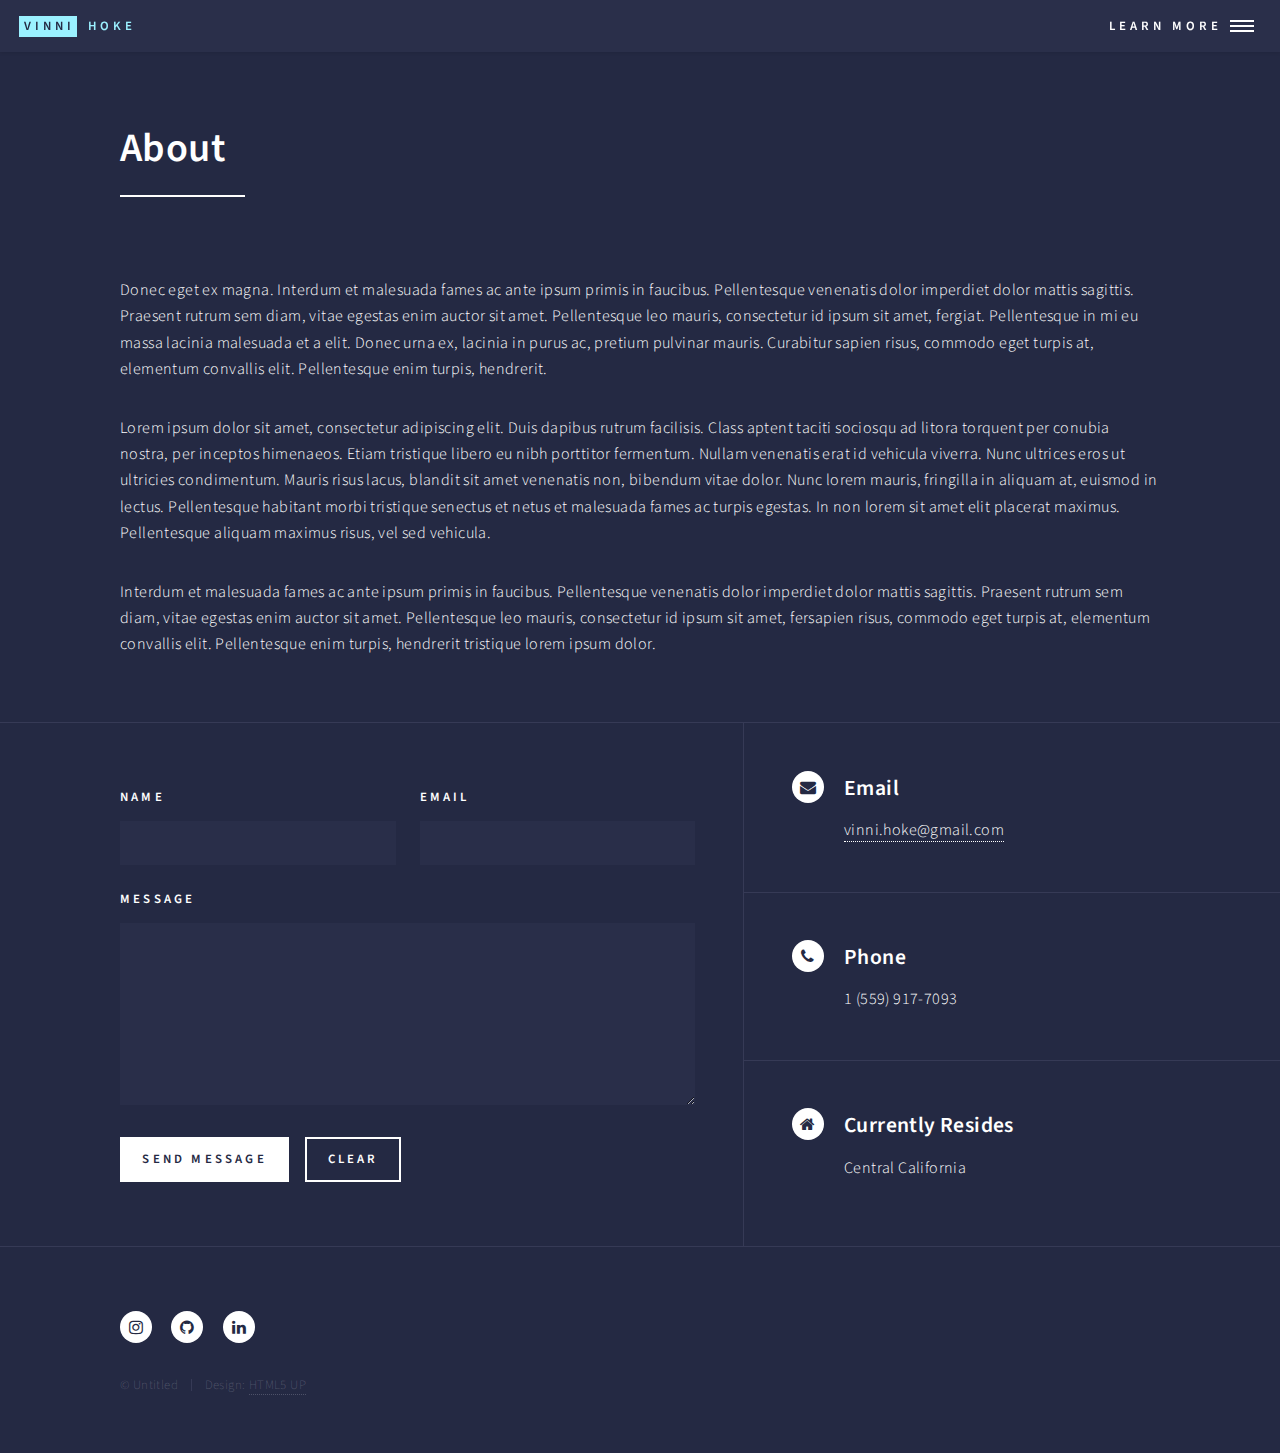
==== about.html @ 8e708719 "If applied, this commit will" ====
<!DOCTYPE HTML>
<!--
	Forty by HTML5 UP
	html5up.net | @ajlkn
	Free for personal and commercial use under the CCA 3.0 license (html5up.net/license)
-->
<html>
	<head>
		<title>Vinni Hoke — About</title>
		<meta charset="utf-8" />
		<meta name="viewport" content="width=device-width, initial-scale=1, user-scalable=no" />
		<link rel="stylesheet" href="assets/css/main.css" />
		<noscript><link rel="stylesheet" href="assets/css/noscript.css" /></noscript>
	</head>
	<body class="is-preload">

		<!-- Wrapper -->
			<div id="wrapper">

				<!-- Header -->
					<header id="header">
						<a href="index.html" class="logo"><strong>Vinni</strong> <span>Hoke</span></a>
						<nav>
							<a href="#menu">Learn More</a>
						</nav>
					</header>

				<!-- Menu -->
					<nav id="menu">
						<ul class="links">
							<li><a href="index.html">Home</a></li>
							<li><a href="about.html">About</a></li>
						</ul>
						<ul class="actions stacked">
							<li><a href="#" class="button primary fit">Get Started</a></li>
							<li><a href="#" class="button fit">Log In</a></li>
						</ul>
					</nav>

				<!-- Main -->
					<div id="main" class="alt">

						<!-- One -->
							<section id="one">
								<div class="inner">
									<header class="major">
										<h1>About</h1>
									</header>
									<span class="image main"><img src="images/dramatic-photo.png" alt="" /></span>
									<p>Donec eget ex magna. Interdum et malesuada fames ac ante ipsum primis in faucibus. Pellentesque venenatis dolor imperdiet dolor mattis sagittis. Praesent rutrum sem diam, vitae egestas enim auctor sit amet. Pellentesque leo mauris, consectetur id ipsum sit amet, fergiat. Pellentesque in mi eu massa lacinia malesuada et a elit. Donec urna ex, lacinia in purus ac, pretium pulvinar mauris. Curabitur sapien risus, commodo eget turpis at, elementum convallis elit. Pellentesque enim turpis, hendrerit.</p>
									<p>Lorem ipsum dolor sit amet, consectetur adipiscing elit. Duis dapibus rutrum facilisis. Class aptent taciti sociosqu ad litora torquent per conubia nostra, per inceptos himenaeos. Etiam tristique libero eu nibh porttitor fermentum. Nullam venenatis erat id vehicula viverra. Nunc ultrices eros ut ultricies condimentum. Mauris risus lacus, blandit sit amet venenatis non, bibendum vitae dolor. Nunc lorem mauris, fringilla in aliquam at, euismod in lectus. Pellentesque habitant morbi tristique senectus et netus et malesuada fames ac turpis egestas. In non lorem sit amet elit placerat maximus. Pellentesque aliquam maximus risus, vel sed vehicula.</p>
									<p>Interdum et malesuada fames ac ante ipsum primis in faucibus. Pellentesque venenatis dolor imperdiet dolor mattis sagittis. Praesent rutrum sem diam, vitae egestas enim auctor sit amet. Pellentesque leo mauris, consectetur id ipsum sit amet, fersapien risus, commodo eget turpis at, elementum convallis elit. Pellentesque enim turpis, hendrerit tristique lorem ipsum dolor.</p>
								</div>
							</section>

					</div>

				<!-- Contact -->
					<section id="contact">
						<div class="inner">
							<section>
								<form method="post" action="#">
									<div class="fields">
										<div class="field half">
											<label for="name">Name</label>
											<input type="text" name="name" id="name" />
										</div>
										<div class="field half">
											<label for="email">Email</label>
											<input type="text" name="email" id="email" />
										</div>
										<div class="field">
											<label for="message">Message</label>
											<textarea name="message" id="message" rows="6"></textarea>
										</div>
									</div>
									<ul class="actions">
										<li><input type="submit" value="Send Message" class="primary" /></li>
										<li><input type="reset" value="Clear" /></li>
									</ul>
								</form>
							</section>
							<section class="split">
								<section>
									<div class="contact-method">
										<span class="icon alt fa-envelope"></span>
										<h3>Email</h3>
										<a href="#">vinni.hoke@gmail.com</a>
									</div>
								</section>
								<section>
									<div class="contact-method">
										<span class="icon alt fa-phone"></span>
										<h3>Phone</h3>
										<span>1 (559) 917-7093</span>
									</div>
								</section>
								<section>
									<div class="contact-method">
										<span class="icon alt fa-home"></span>
										<h3>Currently Resides</h3>
										<span>Central California</span>
									</div>
								</section>
							</section>
						</div>
					</section>

				<!-- Footer -->
					<footer id="footer">
						<div class="inner">
							<ul class="icons">
								<li><a href="https://www.instagram.com/vinnihoke/" class="icon alt fa-instagram"><span
											class="label">Instagram</span></a></li>
								<li><a href="https://github.com/vinnihoke" class="icon alt fa-github"><span class="label">GitHub</span></a></li>
								<li><a href="https://bit.ly/2JGP8pr" class="icon alt fa-linkedin"><span class="label">LinkedIn</span></a></li>
							</ul>
							<ul class="copyright">
								<li>&copy; Untitled</li><li>Design: <a href="https://html5up.net">HTML5 UP</a></li>
							</ul>
						</div>
					</footer>

			</div>

		<!-- Scripts -->
			<script src="assets/js/jquery.min.js"></script>
			<script src="assets/js/jquery.scrolly.min.js"></script>
			<script src="assets/js/jquery.scrollex.min.js"></script>
			<script src="assets/js/browser.min.js"></script>
			<script src="assets/js/breakpoints.min.js"></script>
			<script src="assets/js/util.js"></script>
			<script src="assets/js/main.js"></script>

	</body>
</html>
---- assets/css/main.css ----
@import url(font-awesome.min.css);
@import url("https://fonts.googleapis.com/css?family=Source+Sans+Pro:300,300italic,600,600italic");

/*
	Forty by HTML5 UP
	html5up.net | @ajlkn
	Free for personal and commercial use under the CCA 3.0 license (html5up.net/license)
*/

html, body, div, span, applet, object,
iframe, h1, h2, h3, h4, h5, h6, p, blockquote,
pre, a, abbr, acronym, address, big, cite,
code, del, dfn, em, img, ins, kbd, q, s, samp,
small, strike, strong, sub, sup, tt, var, b,
u, i, center, dl, dt, dd, ol, ul, li, fieldset,
form, label, legend, table, caption, tbody,
tfoot, thead, tr, th, td, article, aside,
canvas, details, embed, figure, figcaption,
footer, header, hgroup, menu, nav, output, ruby,
section, summary, time, mark, audio, video {
	margin: 0;
	padding: 0;
	border: 0;
	font-size: 100%;
	font: inherit;
	vertical-align: baseline;}

article, aside, details, figcaption, figure,
footer, header, hgroup, menu, nav, section {
	display: block;}

body {
	line-height: 1;
}

ol, ul {
	list-style: none;
}

blockquote, q {
	quotes: none;
}

	blockquote:before, blockquote:after, q:before, q:after {
		content: '';
		content: none;
	}

table {
	border-collapse: collapse;
	border-spacing: 0;
}

body {
	-webkit-text-size-adjust: none;
}

mark {
	background-color: transparent;
	color: inherit;
}

input::-moz-focus-inner {
	border: 0;
	padding: 0;
}

input, select, textarea {
	-moz-appearance: none;
	-webkit-appearance: none;
	-ms-appearance: none;
	appearance: none;
}

/* Basic */

	@-ms-viewport {
		width: device-width;
	}

	body {
		-ms-overflow-style: scrollbar;
	}

	@media screen and (max-width: 480px) {

		html, body {
			min-width: 320px;
		}

	}

	html {
		box-sizing: border-box;
	}

	*, *:before, *:after {
		box-sizing: inherit;
	}

	body {
		background: #242943;
	}

		body.is-preload *, body.is-preload *:before, body.is-preload *:after {
			-moz-animation: none !important;
			-webkit-animation: none !important;
			-ms-animation: none !important;
			animation: none !important;
			-moz-transition: none !important;
			-webkit-transition: none !important;
			-ms-transition: none !important;
			transition: none !important;
		}

/* Type */

	body, input, select, textarea {
		color: #ffffff;
		font-family: "Source Sans Pro", Helvetica, sans-serif;
		font-size: 17pt;
		font-weight: 300;
		letter-spacing: 0.025em;
		line-height: 1.65;
	}

		@media screen and (max-width: 1680px) {

			body, input, select, textarea {
				font-size: 14pt;
			}

		}

		@media screen and (max-width: 1280px) {

			body, input, select, textarea {
				font-size: 12pt;
			}

		}

		@media screen and (max-width: 360px) {

			body, input, select, textarea {
				font-size: 11pt;
			}

		}

	a {
		-moz-transition: color 0.2s ease-in-out, border-bottom-color 0.2s ease-in-out;
		-webkit-transition: color 0.2s ease-in-out, border-bottom-color 0.2s ease-in-out;
		-ms-transition: color 0.2s ease-in-out, border-bottom-color 0.2s ease-in-out;
		transition: color 0.2s ease-in-out, border-bottom-color 0.2s ease-in-out;
		border-bottom: dotted 1px;
		color: inherit;
		text-decoration: none;
	}

		a:hover {
			border-bottom-color: transparent;
			color: #9bf1ff !important;
		}

		a:active {
			color: #53e3fb !important;
		}

	strong, b {
		color: #ffffff;
		font-weight: 600;
	}

	em, i {
		font-style: italic;
	}

	p {
		margin: 0 0 2em 0;
	}

	h1, h2, h3, h4, h5, h6 {
		color: #ffffff;
		font-weight: 600;
		line-height: 1.65;
		margin: 0 0 1em 0;
	}

		h1 a, h2 a, h3 a, h4 a, h5 a, h6 a {
			color: inherit;
			border-bottom: 0;
		}

	h1 {
		font-size: 2.5em;
	}

	h2 {
		font-size: 1.75em;
	}

	h3 {
		font-size: 1.35em;
	}

	h4 {
		font-size: 1.1em;
	}

	h5 {
		font-size: 0.9em;
	}

	h6 {
		font-size: 0.7em;
	}

	@media screen and (max-width: 736px) {

		h1 {
			font-size: 2em;
		}

		h2 {
			font-size: 1.5em;
		}

		h3 {
			font-size: 1.25em;
		}

	}

	sub {
		font-size: 0.8em;
		position: relative;
		top: 0.5em;
	}

	sup {
		font-size: 0.8em;
		position: relative;
		top: -0.5em;
	}

	blockquote {
		border-left: solid 4px rgba(212, 212, 255, 0.1);
		font-style: italic;
		margin: 0 0 2em 0;
		padding: 0.5em 0 0.5em 2em;
	}

	code {
		background: rgba(212, 212, 255, 0.035);
		font-family: "Courier New", monospace;
		font-size: 0.9em;
		margin: 0 0.25em;
		padding: 0.25em 0.65em;
	}

	pre {
		-webkit-overflow-scrolling: touch;
		font-family: "Courier New", monospace;
		font-size: 0.9em;
		margin: 0 0 2em 0;
	}

		pre code {
			display: block;
			line-height: 1.75;
			padding: 1em 1.5em;
			overflow-x: auto;
		}

	hr {
		border: 0;
		border-bottom: solid 1px rgba(212, 212, 255, 0.1);
		margin: 2em 0;
	}

		hr.major {
			margin: 3em 0;
		}

	.align-left {
		text-align: left;
	}

	.align-center {
		text-align: center;
	}

	.align-right {
		text-align: right;
	}

/* Row */

	.row {
		display: flex;
		flex-wrap: wrap;
		box-sizing: border-box;
		align-items: stretch;
	}

		.row > * {
			box-sizing: border-box;
		}

		.row.gtr-uniform > * > :last-child {
			margin-bottom: 0;
		}

		.row.aln-left {
			justify-content: flex-start;
		}

		.row.aln-center {
			justify-content: center;
		}

		.row.aln-right {
			justify-content: flex-end;
		}

		.row.aln-top {
			align-items: flex-start;
		}

		.row.aln-middle {
			align-items: center;
		}

		.row.aln-bottom {
			align-items: flex-end;
		}

		.row > .imp {
			order: -1;
		}

		.row > .col-1 {
			width: 8.3333333333%;
		}

		.row > .off-1 {
			margin-left: 8.3333333333%;
		}

		.row > .col-2 {
			width: 16.6666666667%;
		}

		.row > .off-2 {
			margin-left: 16.6666666667%;
		}

		.row > .col-3 {
			width: 25%;
		}

		.row > .off-3 {
			margin-left: 25%;
		}

		.row > .col-4 {
			width: 33.3333333333%;
		}

		.row > .off-4 {
			margin-left: 33.3333333333%;
		}

		.row > .col-5 {
			width: 41.6666666667%;
		}

		.row > .off-5 {
			margin-left: 41.6666666667%;
		}

		.row > .col-6 {
			width: 50%;
		}

		.row > .off-6 {
			margin-left: 50%;
		}

		.row > .col-7 {
			width: 58.3333333333%;
		}

		.row > .off-7 {
			margin-left: 58.3333333333%;
		}

		.row > .col-8 {
			width: 66.6666666667%;
		}

		.row > .off-8 {
			margin-left: 66.6666666667%;
		}

		.row > .col-9 {
			width: 75%;
		}

		.row > .off-9 {
			margin-left: 75%;
		}

		.row > .col-10 {
			width: 83.3333333333%;
		}

		.row > .off-10 {
			margin-left: 83.3333333333%;
		}

		.row > .col-11 {
			width: 91.6666666667%;
		}

		.row > .off-11 {
			margin-left: 91.6666666667%;
		}

		.row > .col-12 {
			width: 100%;
		}

		.row > .off-12 {
			margin-left: 100%;
		}

		.row.gtr-0 {
			margin-top: 0;
			margin-left: 0em;
		}

			.row.gtr-0 > * {
				padding: 0 0 0 0em;
			}

			.row.gtr-0.gtr-uniform {
				margin-top: 0em;
			}

				.row.gtr-0.gtr-uniform > * {
					padding-top: 0em;
				}

		.row.gtr-25 {
			margin-top: 0;
			margin-left: -0.5em;
		}

			.row.gtr-25 > * {
				padding: 0 0 0 0.5em;
			}

			.row.gtr-25.gtr-uniform {
				margin-top: -0.5em;
			}

				.row.gtr-25.gtr-uniform > * {
					padding-top: 0.5em;
				}

		.row.gtr-50 {
			margin-top: 0;
			margin-left: -1em;
		}

			.row.gtr-50 > * {
				padding: 0 0 0 1em;
			}

			.row.gtr-50.gtr-uniform {
				margin-top: -1em;
			}

				.row.gtr-50.gtr-uniform > * {
					padding-top: 1em;
				}

		.row {
			margin-top: 0;
			margin-left: -2em;
		}

			.row > * {
				padding: 0 0 0 2em;
			}

			.row.gtr-uniform {
				margin-top: -2em;
			}

				.row.gtr-uniform > * {
					padding-top: 2em;
				}

		.row.gtr-150 {
			margin-top: 0;
			margin-left: -3em;
		}

			.row.gtr-150 > * {
				padding: 0 0 0 3em;
			}

			.row.gtr-150.gtr-uniform {
				margin-top: -3em;
			}

				.row.gtr-150.gtr-uniform > * {
					padding-top: 3em;
				}

		.row.gtr-200 {
			margin-top: 0;
			margin-left: -4em;
		}

			.row.gtr-200 > * {
				padding: 0 0 0 4em;
			}

			.row.gtr-200.gtr-uniform {
				margin-top: -4em;
			}

				.row.gtr-200.gtr-uniform > * {
					padding-top: 4em;
				}

		@media screen and (max-width: 1680px) {

			.row {
				display: flex;
				flex-wrap: wrap;
				box-sizing: border-box;
				align-items: stretch;
			}

				.row > * {
					box-sizing: border-box;
				}

				.row.gtr-uniform > * > :last-child {
					margin-bottom: 0;
				}

				.row.aln-left {
					justify-content: flex-start;
				}

				.row.aln-center {
					justify-content: center;
				}

				.row.aln-right {
					justify-content: flex-end;
				}

				.row.aln-top {
					align-items: flex-start;
				}

				.row.aln-middle {
					align-items: center;
				}

				.row.aln-bottom {
					align-items: flex-end;
				}

				.row > .imp-xlarge {
					order: -1;
				}

				.row > .col-1-xlarge {
					width: 8.3333333333%;
				}

				.row > .off-1-xlarge {
					margin-left: 8.3333333333%;
				}

				.row > .col-2-xlarge {
					width: 16.6666666667%;
				}

				.row > .off-2-xlarge {
					margin-left: 16.6666666667%;
				}

				.row > .col-3-xlarge {
					width: 25%;
				}

				.row > .off-3-xlarge {
					margin-left: 25%;
				}

				.row > .col-4-xlarge {
					width: 33.3333333333%;
				}

				.row > .off-4-xlarge {
					margin-left: 33.3333333333%;
				}

				.row > .col-5-xlarge {
					width: 41.6666666667%;
				}

				.row > .off-5-xlarge {
					margin-left: 41.6666666667%;
				}

				.row > .col-6-xlarge {
					width: 50%;
				}

				.row > .off-6-xlarge {
					margin-left: 50%;
				}

				.row > .col-7-xlarge {
					width: 58.3333333333%;
				}

				.row > .off-7-xlarge {
					margin-left: 58.3333333333%;
				}

				.row > .col-8-xlarge {
					width: 66.6666666667%;
				}

				.row > .off-8-xlarge {
					margin-left: 66.6666666667%;
				}

				.row > .col-9-xlarge {
					width: 75%;
				}

				.row > .off-9-xlarge {
					margin-left: 75%;
				}

				.row > .col-10-xlarge {
					width: 83.3333333333%;
				}

				.row > .off-10-xlarge {
					margin-left: 83.3333333333%;
				}

				.row > .col-11-xlarge {
					width: 91.6666666667%;
				}

				.row > .off-11-xlarge {
					margin-left: 91.6666666667%;
				}

				.row > .col-12-xlarge {
					width: 100%;
				}

				.row > .off-12-xlarge {
					margin-left: 100%;
				}

				.row.gtr-0 {
					margin-top: 0;
					margin-left: 0em;
				}

					.row.gtr-0 > * {
						padding: 0 0 0 0em;
					}

					.row.gtr-0.gtr-uniform {
						margin-top: 0em;
					}

						.row.gtr-0.gtr-uniform > * {
							padding-top: 0em;
						}

				.row.gtr-25 {
					margin-top: 0;
					margin-left: -0.5em;
				}

					.row.gtr-25 > * {
						padding: 0 0 0 0.5em;
					}

					.row.gtr-25.gtr-uniform {
						margin-top: -0.5em;
					}

						.row.gtr-25.gtr-uniform > * {
							padding-top: 0.5em;
						}

				.row.gtr-50 {
					margin-top: 0;
					margin-left: -1em;
				}

					.row.gtr-50 > * {
						padding: 0 0 0 1em;
					}

					.row.gtr-50.gtr-uniform {
						margin-top: -1em;
					}

						.row.gtr-50.gtr-uniform > * {
							padding-top: 1em;
						}

				.row {
					margin-top: 0;
					margin-left: -2em;
				}

					.row > * {
						padding: 0 0 0 2em;
					}

					.row.gtr-uniform {
						margin-top: -2em;
					}

						.row.gtr-uniform > * {
							padding-top: 2em;
						}

				.row.gtr-150 {
					margin-top: 0;
					margin-left: -3em;
				}

					.row.gtr-150 > * {
						padding: 0 0 0 3em;
					}

					.row.gtr-150.gtr-uniform {
						margin-top: -3em;
					}

						.row.gtr-150.gtr-uniform > * {
							padding-top: 3em;
						}

				.row.gtr-200 {
					margin-top: 0;
					margin-left: -4em;
				}

					.row.gtr-200 > * {
						padding: 0 0 0 4em;
					}

					.row.gtr-200.gtr-uniform {
						margin-top: -4em;
					}

						.row.gtr-200.gtr-uniform > * {
							padding-top: 4em;
						}

		}

		@media screen and (max-width: 1280px) {

			.row {
				display: flex;
				flex-wrap: wrap;
				box-sizing: border-box;
				align-items: stretch;
			}

				.row > * {
					box-sizing: border-box;
				}

				.row.gtr-uniform > * > :last-child {
					margin-bottom: 0;
				}

				.row.aln-left {
					justify-content: flex-start;
				}

				.row.aln-center {
					justify-content: center;
				}

				.row.aln-right {
					justify-content: flex-end;
				}

				.row.aln-top {
					align-items: flex-start;
				}

				.row.aln-middle {
					align-items: center;
				}

				.row.aln-bottom {
					align-items: flex-end;
				}

				.row > .imp-large {
					order: -1;
				}

				.row > .col-1-large {
					width: 8.3333333333%;
				}

				.row > .off-1-large {
					margin-left: 8.3333333333%;
				}

				.row > .col-2-large {
					width: 16.6666666667%;
				}

				.row > .off-2-large {
					margin-left: 16.6666666667%;
				}

				.row > .col-3-large {
					width: 25%;
				}

				.row > .off-3-large {
					margin-left: 25%;
				}

				.row > .col-4-large {
					width: 33.3333333333%;
				}

				.row > .off-4-large {
					margin-left: 33.3333333333%;
				}

				.row > .col-5-large {
					width: 41.6666666667%;
				}

				.row > .off-5-large {
					margin-left: 41.6666666667%;
				}

				.row > .col-6-large {
					width: 50%;
				}

				.row > .off-6-large {
					margin-left: 50%;
				}

				.row > .col-7-large {
					width: 58.3333333333%;
				}

				.row > .off-7-large {
					margin-left: 58.3333333333%;
				}

				.row > .col-8-large {
					width: 66.6666666667%;
				}

				.row > .off-8-large {
					margin-left: 66.6666666667%;
				}

				.row > .col-9-large {
					width: 75%;
				}

				.row > .off-9-large {
					margin-left: 75%;
				}

				.row > .col-10-large {
					width: 83.3333333333%;
				}

				.row > .off-10-large {
					margin-left: 83.3333333333%;
				}

				.row > .col-11-large {
					width: 91.6666666667%;
				}

				.row > .off-11-large {
					margin-left: 91.6666666667%;
				}

				.row > .col-12-large {
					width: 100%;
				}

				.row > .off-12-large {
					margin-left: 100%;
				}

				.row.gtr-0 {
					margin-top: 0;
					margin-left: 0em;
				}

					.row.gtr-0 > * {
						padding: 0 0 0 0em;
					}

					.row.gtr-0.gtr-uniform {
						margin-top: 0em;
					}

						.row.gtr-0.gtr-uniform > * {
							padding-top: 0em;
						}

				.row.gtr-25 {
					margin-top: 0;
					margin-left: -0.375em;
				}

					.row.gtr-25 > * {
						padding: 0 0 0 0.375em;
					}

					.row.gtr-25.gtr-uniform {
						margin-top: -0.375em;
					}

						.row.gtr-25.gtr-uniform > * {
							padding-top: 0.375em;
						}

				.row.gtr-50 {
					margin-top: 0;
					margin-left: -0.75em;
				}

					.row.gtr-50 > * {
						padding: 0 0 0 0.75em;
					}

					.row.gtr-50.gtr-uniform {
						margin-top: -0.75em;
					}

						.row.gtr-50.gtr-uniform > * {
							padding-top: 0.75em;
						}

				.row {
					margin-top: 0;
					margin-left: -1.5em;
				}

					.row > * {
						padding: 0 0 0 1.5em;
					}

					.row.gtr-uniform {
						margin-top: -1.5em;
					}

						.row.gtr-uniform > * {
							padding-top: 1.5em;
						}

				.row.gtr-150 {
					margin-top: 0;
					margin-left: -2.25em;
				}

					.row.gtr-150 > * {
						padding: 0 0 0 2.25em;
					}

					.row.gtr-150.gtr-uniform {
						margin-top: -2.25em;
					}

						.row.gtr-150.gtr-uniform > * {
							padding-top: 2.25em;
						}

				.row.gtr-200 {
					margin-top: 0;
					margin-left: -3em;
				}

					.row.gtr-200 > * {
						padding: 0 0 0 3em;
					}

					.row.gtr-200.gtr-uniform {
						margin-top: -3em;
					}

						.row.gtr-200.gtr-uniform > * {
							padding-top: 3em;
						}

		}

		@media screen and (max-width: 980px) {

			.row {
				display: flex;
				flex-wrap: wrap;
				box-sizing: border-box;
				align-items: stretch;
			}

				.row > * {
					box-sizing: border-box;
				}

				.row.gtr-uniform > * > :last-child {
					margin-bottom: 0;
				}

				.row.aln-left {
					justify-content: flex-start;
				}

				.row.aln-center {
					justify-content: center;
				}

				.row.aln-right {
					justify-content: flex-end;
				}

				.row.aln-top {
					align-items: flex-start;
				}

				.row.aln-middle {
					align-items: center;
				}

				.row.aln-bottom {
					align-items: flex-end;
				}

				.row > .imp-medium {
					order: -1;
				}

				.row > .col-1-medium {
					width: 8.3333333333%;
				}

				.row > .off-1-medium {
					margin-left: 8.3333333333%;
				}

				.row > .col-2-medium {
					width: 16.6666666667%;
				}

				.row > .off-2-medium {
					margin-left: 16.6666666667%;
				}

				.row > .col-3-medium {
					width: 25%;
				}

				.row > .off-3-medium {
					margin-left: 25%;
				}

				.row > .col-4-medium {
					width: 33.3333333333%;
				}

				.row > .off-4-medium {
					margin-left: 33.3333333333%;
				}

				.row > .col-5-medium {
					width: 41.6666666667%;
				}

				.row > .off-5-medium {
					margin-left: 41.6666666667%;
				}

				.row > .col-6-medium {
					width: 50%;
				}

				.row > .off-6-medium {
					margin-left: 50%;
				}

				.row > .col-7-medium {
					width: 58.3333333333%;
				}

				.row > .off-7-medium {
					margin-left: 58.3333333333%;
				}

				.row > .col-8-medium {
					width: 66.6666666667%;
				}

				.row > .off-8-medium {
					margin-left: 66.6666666667%;
				}

				.row > .col-9-medium {
					width: 75%;
				}

				.row > .off-9-medium {
					margin-left: 75%;
				}

				.row > .col-10-medium {
					width: 83.3333333333%;
				}

				.row > .off-10-medium {
					margin-left: 83.3333333333%;
				}

				.row > .col-11-medium {
					width: 91.6666666667%;
				}

				.row > .off-11-medium {
					margin-left: 91.6666666667%;
				}

				.row > .col-12-medium {
					width: 100%;
				}

				.row > .off-12-medium {
					margin-left: 100%;
				}

				.row.gtr-0 {
					margin-top: 0;
					margin-left: 0em;
				}

					.row.gtr-0 > * {
						padding: 0 0 0 0em;
					}

					.row.gtr-0.gtr-uniform {
						margin-top: 0em;
					}

						.row.gtr-0.gtr-uniform > * {
							padding-top: 0em;
						}

				.row.gtr-25 {
					margin-top: 0;
					margin-left: -0.375em;
				}

					.row.gtr-25 > * {
						padding: 0 0 0 0.375em;
					}

					.row.gtr-25.gtr-uniform {
						margin-top: -0.375em;
					}

						.row.gtr-25.gtr-uniform > * {
							padding-top: 0.375em;
						}

				.row.gtr-50 {
					margin-top: 0;
					margin-left: -0.75em;
				}

					.row.gtr-50 > * {
						padding: 0 0 0 0.75em;
					}

					.row.gtr-50.gtr-uniform {
						margin-top: -0.75em;
					}

						.row.gtr-50.gtr-uniform > * {
							padding-top: 0.75em;
						}

				.row {
					margin-top: 0;
					margin-left: -1.5em;
				}

					.row > * {
						padding: 0 0 0 1.5em;
					}

					.row.gtr-uniform {
						margin-top: -1.5em;
					}

						.row.gtr-uniform > * {
							padding-top: 1.5em;
						}

				.row.gtr-150 {
					margin-top: 0;
					margin-left: -2.25em;
				}

					.row.gtr-150 > * {
						padding: 0 0 0 2.25em;
					}

					.row.gtr-150.gtr-uniform {
						margin-top: -2.25em;
					}

						.row.gtr-150.gtr-uniform > * {
							padding-top: 2.25em;
						}

				.row.gtr-200 {
					margin-top: 0;
					margin-left: -3em;
				}

					.row.gtr-200 > * {
						padding: 0 0 0 3em;
					}

					.row.gtr-200.gtr-uniform {
						margin-top: -3em;
					}

						.row.gtr-200.gtr-uniform > * {
							padding-top: 3em;
						}

		}

		@media screen and (max-width: 736px) {

			.row {
				display: flex;
				flex-wrap: wrap;
				box-sizing: border-box;
				align-items: stretch;
			}

				.row > * {
					box-sizing: border-box;
				}

				.row.gtr-uniform > * > :last-child {
					margin-bottom: 0;
				}

				.row.aln-left {
					justify-content: flex-start;
				}

				.row.aln-center {
					justify-content: center;
				}

				.row.aln-right {
					justify-content: flex-end;
				}

				.row.aln-top {
					align-items: flex-start;
				}

				.row.aln-middle {
					align-items: center;
				}

				.row.aln-bottom {
					align-items: flex-end;
				}

				.row > .imp-small {
					order: -1;
				}

				.row > .col-1-small {
					width: 8.3333333333%;
				}

				.row > .off-1-small {
					margin-left: 8.3333333333%;
				}

				.row > .col-2-small {
					width: 16.6666666667%;
				}

				.row > .off-2-small {
					margin-left: 16.6666666667%;
				}

				.row > .col-3-small {
					width: 25%;
				}

				.row > .off-3-small {
					margin-left: 25%;
				}

				.row > .col-4-small {
					width: 33.3333333333%;
				}

				.row > .off-4-small {
					margin-left: 33.3333333333%;
				}

				.row > .col-5-small {
					width: 41.6666666667%;
				}

				.row > .off-5-small {
					margin-left: 41.6666666667%;
				}

				.row > .col-6-small {
					width: 50%;
				}

				.row > .off-6-small {
					margin-left: 50%;
				}

				.row > .col-7-small {
					width: 58.3333333333%;
				}

				.row > .off-7-small {
					margin-left: 58.3333333333%;
				}

				.row > .col-8-small {
					width: 66.6666666667%;
				}

				.row > .off-8-small {
					margin-left: 66.6666666667%;
				}

				.row > .col-9-small {
					width: 75%;
				}

				.row > .off-9-small {
					margin-left: 75%;
				}

				.row > .col-10-small {
					width: 83.3333333333%;
				}

				.row > .off-10-small {
					margin-left: 83.3333333333%;
				}

				.row > .col-11-small {
					width: 91.6666666667%;
				}

				.row > .off-11-small {
					margin-left: 91.6666666667%;
				}

				.row > .col-12-small {
					width: 100%;
				}

				.row > .off-12-small {
					margin-left: 100%;
				}

				.row.gtr-0 {
					margin-top: 0;
					margin-left: 0em;
				}

					.row.gtr-0 > * {
						padding: 0 0 0 0em;
					}

					.row.gtr-0.gtr-uniform {
						margin-top: 0em;
					}

						.row.gtr-0.gtr-uniform > * {
							padding-top: 0em;
						}

				.row.gtr-25 {
					margin-top: 0;
					margin-left: -0.3125em;
				}

					.row.gtr-25 > * {
						padding: 0 0 0 0.3125em;
					}

					.row.gtr-25.gtr-uniform {
						margin-top: -0.3125em;
					}

						.row.gtr-25.gtr-uniform > * {
							padding-top: 0.3125em;
						}

				.row.gtr-50 {
					margin-top: 0;
					margin-left: -0.625em;
				}

					.row.gtr-50 > * {
						padding: 0 0 0 0.625em;
					}

					.row.gtr-50.gtr-uniform {
						margin-top: -0.625em;
					}

						.row.gtr-50.gtr-uniform > * {
							padding-top: 0.625em;
						}

				.row {
					margin-top: 0;
					margin-left: -1.25em;
				}

					.row > * {
						padding: 0 0 0 1.25em;
					}

					.row.gtr-uniform {
						margin-top: -1.25em;
					}

						.row.gtr-uniform > * {
							padding-top: 1.25em;
						}

				.row.gtr-150 {
					margin-top: 0;
					margin-left: -1.875em;
				}

					.row.gtr-150 > * {
						padding: 0 0 0 1.875em;
					}

					.row.gtr-150.gtr-uniform {
						margin-top: -1.875em;
					}

						.row.gtr-150.gtr-uniform > * {
							padding-top: 1.875em;
						}

				.row.gtr-200 {
					margin-top: 0;
					margin-left: -2.5em;
				}

					.row.gtr-200 > * {
						padding: 0 0 0 2.5em;
					}

					.row.gtr-200.gtr-uniform {
						margin-top: -2.5em;
					}

						.row.gtr-200.gtr-uniform > * {
							padding-top: 2.5em;
						}

		}

		@media screen and (max-width: 480px) {

			.row {
				display: flex;
				flex-wrap: wrap;
				box-sizing: border-box;
				align-items: stretch;
			}

				.row > * {
					box-sizing: border-box;
				}

				.row.gtr-uniform > * > :last-child {
					margin-bottom: 0;
				}

				.row.aln-left {
					justify-content: flex-start;
				}

				.row.aln-center {
					justify-content: center;
				}

				.row.aln-right {
					justify-content: flex-end;
				}

				.row.aln-top {
					align-items: flex-start;
				}

				.row.aln-middle {
					align-items: center;
				}

				.row.aln-bottom {
					align-items: flex-end;
				}

				.row > .imp-xsmall {
					order: -1;
				}

				.row > .col-1-xsmall {
					width: 8.3333333333%;
				}

				.row > .off-1-xsmall {
					margin-left: 8.3333333333%;
				}

				.row > .col-2-xsmall {
					width: 16.6666666667%;
				}

				.row > .off-2-xsmall {
					margin-left: 16.6666666667%;
				}

				.row > .col-3-xsmall {
					width: 25%;
				}

				.row > .off-3-xsmall {
					margin-left: 25%;
				}

				.row > .col-4-xsmall {
					width: 33.3333333333%;
				}

				.row > .off-4-xsmall {
					margin-left: 33.3333333333%;
				}

				.row > .col-5-xsmall {
					width: 41.6666666667%;
				}

				.row > .off-5-xsmall {
					margin-left: 41.6666666667%;
				}

				.row > .col-6-xsmall {
					width: 50%;
				}

				.row > .off-6-xsmall {
					margin-left: 50%;
				}

				.row > .col-7-xsmall {
					width: 58.3333333333%;
				}

				.row > .off-7-xsmall {
					margin-left: 58.3333333333%;
				}

				.row > .col-8-xsmall {
					width: 66.6666666667%;
				}

				.row > .off-8-xsmall {
					margin-left: 66.6666666667%;
				}

				.row > .col-9-xsmall {
					width: 75%;
				}

				.row > .off-9-xsmall {
					margin-left: 75%;
				}

				.row > .col-10-xsmall {
					width: 83.3333333333%;
				}

				.row > .off-10-xsmall {
					margin-left: 83.3333333333%;
				}

				.row > .col-11-xsmall {
					width: 91.6666666667%;
				}

				.row > .off-11-xsmall {
					margin-left: 91.6666666667%;
				}

				.row > .col-12-xsmall {
					width: 100%;
				}

				.row > .off-12-xsmall {
					margin-left: 100%;
				}

				.row.gtr-0 {
					margin-top: 0;
					margin-left: 0em;
				}

					.row.gtr-0 > * {
						padding: 0 0 0 0em;
					}

					.row.gtr-0.gtr-uniform {
						margin-top: 0em;
					}

						.row.gtr-0.gtr-uniform > * {
							padding-top: 0em;
						}

				.row.gtr-25 {
					margin-top: 0;
					margin-left: -0.3125em;
				}

					.row.gtr-25 > * {
						padding: 0 0 0 0.3125em;
					}

					.row.gtr-25.gtr-uniform {
						margin-top: -0.3125em;
					}

						.row.gtr-25.gtr-uniform > * {
							padding-top: 0.3125em;
						}

				.row.gtr-50 {
					margin-top: 0;
					margin-left: -0.625em;
				}

					.row.gtr-50 > * {
						padding: 0 0 0 0.625em;
					}

					.row.gtr-50.gtr-uniform {
						margin-top: -0.625em;
					}

						.row.gtr-50.gtr-uniform > * {
							padding-top: 0.625em;
						}

				.row {
					margin-top: 0;
					margin-left: -1.25em;
				}

					.row > * {
						padding: 0 0 0 1.25em;
					}

					.row.gtr-uniform {
						margin-top: -1.25em;
					}

						.row.gtr-uniform > * {
							padding-top: 1.25em;
						}

				.row.gtr-150 {
					margin-top: 0;
					margin-left: -1.875em;
				}

					.row.gtr-150 > * {
						padding: 0 0 0 1.875em;
					}

					.row.gtr-150.gtr-uniform {
						margin-top: -1.875em;
					}

						.row.gtr-150.gtr-uniform > * {
							padding-top: 1.875em;
						}

				.row.gtr-200 {
					margin-top: 0;
					margin-left: -2.5em;
				}

					.row.gtr-200 > * {
						padding: 0 0 0 2.5em;
					}

					.row.gtr-200.gtr-uniform {
						margin-top: -2.5em;
					}

						.row.gtr-200.gtr-uniform > * {
							padding-top: 2.5em;
						}

		}

/* Section/Article */

	section.special, article.special {
		text-align: center;
	}

	header.major {
		width: -moz-max-content;
		width: -webkit-max-content;
		width: -ms-max-content;
		width: max-content;
		margin-bottom: 2em;
	}

		header.major > :first-child {
			margin-bottom: 0;
			width: calc(100% + 0.5em);
		}

			header.major > :first-child:after {
				content: '';
				background-color: #ffffff;
				display: block;
				height: 2px;
				margin: 0.325em 0 0.5em 0;
				width: 100%;
			}

		header.major > p {
			font-size: 0.7em;
			font-weight: 600;
			letter-spacing: 0.25em;
			margin-bottom: 0;
			text-transform: uppercase;
		}

		body.is-ie header.major > :first-child:after {
			max-width: 9em;
		}

		body.is-ie header.major > h1:after {
			max-width: 100% !important;
		}

	@media screen and (max-width: 736px) {

		header.major > p br {
			display: none;
		}

	}

/* Form */

	form {
		margin: 0 0 2em 0;
	}

		form > :last-child {
			margin-bottom: 0;
		}

		form > .fields {
			display: -moz-flex;
			display: -webkit-flex;
			display: -ms-flex;
			display: flex;
			-moz-flex-wrap: wrap;
			-webkit-flex-wrap: wrap;
			-ms-flex-wrap: wrap;
			flex-wrap: wrap;
			width: calc(100% + 3em);
			margin: -1.5em 0 2em -1.5em;
		}

			form > .fields > .field {
				-moz-flex-grow: 0;
				-webkit-flex-grow: 0;
				-ms-flex-grow: 0;
				flex-grow: 0;
				-moz-flex-shrink: 0;
				-webkit-flex-shrink: 0;
				-ms-flex-shrink: 0;
				flex-shrink: 0;
				padding: 1.5em 0 0 1.5em;
				width: calc(100% - 1.5em);
			}

				form > .fields > .field.half {
					width: calc(50% - 0.75em);
				}

				form > .fields > .field.third {
					width: calc(100%/3 - 0.5em);
				}

				form > .fields > .field.quarter {
					width: calc(25% - 0.375em);
				}

		@media screen and (max-width: 480px) {

			form > .fields {
				width: calc(100% + 3em);
				margin: -1.5em 0 2em -1.5em;
			}

				form > .fields > .field {
					padding: 1.5em 0 0 1.5em;
					width: calc(100% - 1.5em);
				}

					form > .fields > .field.half {
						width: calc(100% - 1.5em);
					}

					form > .fields > .field.third {
						width: calc(100% - 1.5em);
					}

					form > .fields > .field.quarter {
						width: calc(100% - 1.5em);
					}

		}

	label {
		color: #ffffff;
		display: block;
		font-size: 0.8em;
		font-weight: 600;
		letter-spacing: 0.25em;
		margin: 0 0 1em 0;
		text-transform: uppercase;
	}

	input[type="text"],
	input[type="password"],
	input[type="email"],
	input[type="tel"],
	input[type="search"],
	input[type="url"],
	select,
	textarea {
		-moz-appearance: none;
		-webkit-appearance: none;
		-ms-appearance: none;
		appearance: none;
		background: rgba(212, 212, 255, 0.035);
		border: none;
		border-radius: 0;
		color: inherit;
		display: block;
		outline: 0;
		padding: 0 1em;
		text-decoration: none;
		width: 100%;
	}

		input[type="text"]:invalid,
		input[type="password"]:invalid,
		input[type="email"]:invalid,
		input[type="tel"]:invalid,
		input[type="search"]:invalid,
		input[type="url"]:invalid,
		select:invalid,
		textarea:invalid {
			box-shadow: none;
		}

		input[type="text"]:focus,
		input[type="password"]:focus,
		input[type="email"]:focus,
		input[type="tel"]:focus,
		input[type="search"]:focus,
		input[type="url"]:focus,
		select:focus,
		textarea:focus {
			border-color: #9bf1ff;
			box-shadow: 0 0 0 2px #9bf1ff;
		}

	select {
		background-image: url("data:image/svg+xml;charset=utf8,%3Csvg xmlns='http://www.w3.org/2000/svg' width='40' height='40' preserveAspectRatio='none' viewBox='0 0 40 40'%3E%3Cpath d='M9.4,12.3l10.4,10.4l10.4-10.4c0.2-0.2,0.5-0.4,0.9-0.4c0.3,0,0.6,0.1,0.9,0.4l3.3,3.3c0.2,0.2,0.4,0.5,0.4,0.9 c0,0.4-0.1,0.6-0.4,0.9L20.7,31.9c-0.2,0.2-0.5,0.4-0.9,0.4c-0.3,0-0.6-0.1-0.9-0.4L4.3,17.3c-0.2-0.2-0.4-0.5-0.4-0.9 c0-0.4,0.1-0.6,0.4-0.9l3.3-3.3c0.2-0.2,0.5-0.4,0.9-0.4S9.1,12.1,9.4,12.3z' fill='rgba(212, 212, 255, 0.1)' /%3E%3C/svg%3E");
		background-size: 1.25rem;
		background-repeat: no-repeat;
		background-position: calc(100% - 1rem) center;
		height: 2.75em;
		padding-right: 2.75em;
		text-overflow: ellipsis;
	}

		select option {
			color: #ffffff;
			background: #242943;
		}

		select:focus::-ms-value {
			background-color: transparent;
		}

		select::-ms-expand {
			display: none;
		}

	input[type="text"],
	input[type="password"],
	input[type="email"],
	input[type="tel"],
	input[type="search"],
	input[type="url"],
	select {
		height: 2.75em;
	}

	textarea {
		padding: 0.75em 1em;
	}

	input[type="checkbox"],
	input[type="radio"] {
		-moz-appearance: none;
		-webkit-appearance: none;
		-ms-appearance: none;
		appearance: none;
		display: block;
		float: left;
		margin-right: -2em;
		opacity: 0;
		width: 1em;
		z-index: -1;
	}

		input[type="checkbox"] + label,
		input[type="radio"] + label {
			text-decoration: none;
			color: #ffffff;
			cursor: pointer;
			display: inline-block;
			font-weight: 300;
			padding-left: 2.65em;
			padding-right: 0.75em;
			position: relative;
		}

			input[type="checkbox"] + label:before,
			input[type="radio"] + label:before {
				-moz-osx-font-smoothing: grayscale;
				-webkit-font-smoothing: antialiased;
				font-family: FontAwesome;
				font-style: normal;
				font-weight: normal;
				text-transform: none !important;
			}

			input[type="checkbox"] + label:before,
			input[type="radio"] + label:before {
				background: rgba(212, 212, 255, 0.035);
				content: '';
				display: inline-block;
				height: 1.65em;
				left: 0;
				letter-spacing: 0;
				line-height: 1.58125em;
				position: absolute;
				text-align: center;
				top: 0;
				width: 1.65em;
			}

		input[type="checkbox"]:checked + label:before,
		input[type="radio"]:checked + label:before {
			background: #ffffff;
			border-color: #9bf1ff;
			content: '\f00c';
			color: #242943;
		}

		input[type="checkbox"]:focus + label:before,
		input[type="radio"]:focus + label:before {
			box-shadow: 0 0 0 2px #9bf1ff;
		}

	input[type="radio"] + label:before {
		border-radius: 100%;
	}

	::-webkit-input-placeholder {
		color: rgba(244, 244, 255, 0.2) !important;
		opacity: 1.0;
	}

	:-moz-placeholder {
		color: rgba(244, 244, 255, 0.2) !important;
		opacity: 1.0;
	}

	::-moz-placeholder {
		color: rgba(244, 244, 255, 0.2) !important;
		opacity: 1.0;
	}

	:-ms-input-placeholder {
		color: rgba(244, 244, 255, 0.2) !important;
		opacity: 1.0;
	}

/* Box */

	.box {
		border: solid 1px rgba(212, 212, 255, 0.1);
		margin-bottom: 2em;
		padding: 1.5em;
	}

		.box > :last-child,
		.box > :last-child > :last-child,
		.box > :last-child > :last-child > :last-child {
			margin-bottom: 0;
		}

		.box.alt {
			border: 0;
			border-radius: 0;
			padding: 0;
		}

/* Icon */

	.icon {
		text-decoration: none;
		border-bottom: none;
		position: relative;
	}

		.icon:before {
			-moz-osx-font-smoothing: grayscale;
			-webkit-font-smoothing: antialiased;
			font-family: FontAwesome;
			font-style: normal;
			font-weight: normal;
			text-transform: none !important;
		}

		.icon > .label {
			display: none;
		}

		.icon.alt:before {
			background-color: #ffffff;
			border-radius: 100%;
			color: #242943;
			display: inline-block;
			height: 2em;
			line-height: 2em;
			text-align: center;
			width: 2em;
		}

	a.icon.alt:before {
		-moz-transition: background-color 0.2s ease-in-out;
		-webkit-transition: background-color 0.2s ease-in-out;
		-ms-transition: background-color 0.2s ease-in-out;
		transition: background-color 0.2s ease-in-out;
	}

	a.icon.alt:hover:before {
		background-color: #6fc3df;
	}

	a.icon.alt:active:before {
		background-color: #37a6cb;
	}

/* Image */

	.image {
		border: 0;
		display: inline-block;
		position: relative;
	}

		.image img {
			display: block;
		}

		.image.left, .image.right {
			max-width: 30%;
		}

			.image.left img, .image.right img {
				width: 100%;
			}

		.image.left {
			float: left;
			margin: 0 1.5em 1.25em 0;
			top: 0.25em;
		}

		.image.right {
			float: right;
			margin: 0 0 1.25em 1.5em;
			top: 0.25em;
		}

		.image.fit {
			display: block;
			margin: 0 0 2em 0;
			width: 100%;
		}

			.image.fit img {
				width: 100%;
			}

		.image.main {
			display: block;
			margin: 2.5em 0;
			width: 100%;
		}

			.image.main img {
				width: 100%;
			}

			@media screen and (max-width: 736px) {

				.image.main {
					margin: 1.5em 0;
				}

			}

/* List */

	ol {
		list-style: decimal;
		margin: 0 0 2em 0;
		padding-left: 1.25em;
	}

		ol li {
			padding-left: 0.25em;
		}

	ul {
		list-style: disc;
		margin: 0 0 2em 0;
		padding-left: 1em;
	}

		ul li {
			padding-left: 0.5em;
		}

		ul.alt {
			list-style: none;
			padding-left: 0;
		}

			ul.alt li {
				border-top: solid 1px rgba(212, 212, 255, 0.1);
				padding: 0.5em 0;
			}

				ul.alt li:first-child {
					border-top: 0;
					padding-top: 0;
				}

	dl {
		margin: 0 0 2em 0;
	}

		dl dt {
			display: block;
			font-weight: 600;
			margin: 0 0 1em 0;
		}

		dl dd {
			margin-left: 2em;
		}

/* Actions */

	ul.actions {
		display: -moz-flex;
		display: -webkit-flex;
		display: -ms-flex;
		display: flex;
		cursor: default;
		list-style: none;
		margin-left: -1em;
		padding-left: 0;
	}

		ul.actions li {
			padding: 0 0 0 1em;
			vertical-align: middle;
		}

		ul.actions.special {
			-moz-justify-content: center;
			-webkit-justify-content: center;
			-ms-justify-content: center;
			justify-content: center;
			width: 100%;
			margin-left: 0;
		}

			ul.actions.special li:first-child {
				padding-left: 0;
			}

		ul.actions.stacked {
			-moz-flex-direction: column;
			-webkit-flex-direction: column;
			-ms-flex-direction: column;
			flex-direction: column;
			margin-left: 0;
		}

			ul.actions.stacked li {
				padding: 1.3em 0 0 0;
			}

				ul.actions.stacked li:first-child {
					padding-top: 0;
				}

		ul.actions.fit {
			width: calc(100% + 1em);
		}

			ul.actions.fit li {
				-moz-flex-grow: 1;
				-webkit-flex-grow: 1;
				-ms-flex-grow: 1;
				flex-grow: 1;
				-moz-flex-shrink: 1;
				-webkit-flex-shrink: 1;
				-ms-flex-shrink: 1;
				flex-shrink: 1;
				width: 100%;
			}

				ul.actions.fit li > * {
					width: 100%;
				}

			ul.actions.fit.stacked {
				width: 100%;
			}

/* Icons */

	ul.icons {
		cursor: default;
		list-style: none;
		padding-left: 0;
	}

		ul.icons li {
			display: inline-block;
			padding: 0 1em 0 0;
		}

			ul.icons li:last-child {
				padding-right: 0;
			}

		@media screen and (max-width: 736px) {

			ul.icons li {
				padding: 0 0.75em 0 0;
			}

		}

/* Pagination */

	ul.pagination {
		cursor: default;
		list-style: none;
		padding-left: 0;
	}

		ul.pagination li {
			display: inline-block;
			padding-left: 0;
			vertical-align: middle;
		}

			ul.pagination li > .page {
				-moz-transition: background-color 0.2s ease-in-out, color 0.2s ease-in-out;
				-webkit-transition: background-color 0.2s ease-in-out, color 0.2s ease-in-out;
				-ms-transition: background-color 0.2s ease-in-out, color 0.2s ease-in-out;
				transition: background-color 0.2s ease-in-out, color 0.2s ease-in-out;
				border-bottom: 0;
				display: inline-block;
				font-size: 0.8em;
				font-weight: 600;
				height: 1.5em;
				line-height: 1.5em;
				margin: 0 0.125em;
				min-width: 1.5em;
				padding: 0 0.5em;
				text-align: center;
			}

				ul.pagination li > .page.active {
					background-color: #ffffff;
					color: #242943;
				}

					ul.pagination li > .page.active:hover {
						background-color: #9bf1ff;
						color: #242943 !important;
					}

					ul.pagination li > .page.active:active {
						background-color: #53e3fb;
					}

			ul.pagination li:first-child {
				padding-right: 0.75em;
			}

			ul.pagination li:last-child {
				padding-left: 0.75em;
			}

		@media screen and (max-width: 480px) {

			ul.pagination li:nth-child(n+2):nth-last-child(n+2) {
				display: none;
			}

			ul.pagination li:first-child {
				padding-right: 0;
			}

		}

/* Table */

	.table-wrapper {
		-webkit-overflow-scrolling: touch;
		overflow-x: auto;
	}

	table {
		margin: 0 0 2em 0;
		width: 100%;
	}

		table tbody tr {
			border: solid 1px rgba(212, 212, 255, 0.1);
			border-left: 0;
			border-right: 0;
		}

			table tbody tr:nth-child(2n + 1) {
				background-color: rgba(212, 212, 255, 0.035);
			}

		table td {
			padding: 0.75em 0.75em;
		}

		table th {
			color: #ffffff;
			font-size: 0.9em;
			font-weight: 600;
			padding: 0 0.75em 0.75em 0.75em;
			text-align: left;
		}

		table thead {
			border-bottom: solid 2px rgba(212, 212, 255, 0.1);
		}

		table tfoot {
			border-top: solid 2px rgba(212, 212, 255, 0.1);
		}

		table.alt {
			border-collapse: separate;
		}

			table.alt tbody tr td {
				border: solid 1px rgba(212, 212, 255, 0.1);
				border-left-width: 0;
				border-top-width: 0;
			}

				table.alt tbody tr td:first-child {
					border-left-width: 1px;
				}

			table.alt tbody tr:first-child td {
				border-top-width: 1px;
			}

			table.alt thead {
				border-bottom: 0;
			}

			table.alt tfoot {
				border-top: 0;
			}

/* Button */

	input[type="submit"],
	input[type="reset"],
	input[type="button"],
	button,
	.button {
		-moz-appearance: none;
		-webkit-appearance: none;
		-ms-appearance: none;
		appearance: none;
		-moz-transition: background-color 0.2s ease-in-out, box-shadow 0.2s ease-in-out, color 0.2s ease-in-out;
		-webkit-transition: background-color 0.2s ease-in-out, box-shadow 0.2s ease-in-out, color 0.2s ease-in-out;
		-ms-transition: background-color 0.2s ease-in-out, box-shadow 0.2s ease-in-out, color 0.2s ease-in-out;
		transition: background-color 0.2s ease-in-out, box-shadow 0.2s ease-in-out, color 0.2s ease-in-out;
		background-color: transparent;
		border: 0;
		border-radius: 0;
		box-shadow: inset 0 0 0 2px #ffffff;
		color: #ffffff;
		cursor: pointer;
		display: inline-block;
		font-size: 0.8em;
		font-weight: 600;
		height: 3.5em;
		letter-spacing: 0.25em;
		line-height: 3.5em;
		padding: 0 1.75em;
		text-align: center;
		text-decoration: none;
		text-transform: uppercase;
		white-space: nowrap;
	}

		input[type="submit"]:hover, input[type="submit"]:active,
		input[type="reset"]:hover,
		input[type="reset"]:active,
		input[type="button"]:hover,
		input[type="button"]:active,
		button:hover,
		button:active,
		.button:hover,
		.button:active {
			box-shadow: inset 0 0 0 2px #9bf1ff;
			color: #9bf1ff;
		}

		input[type="submit"]:active,
		input[type="reset"]:active,
		input[type="button"]:active,
		button:active,
		.button:active {
			background-color: rgba(155, 241, 255, 0.1);
			box-shadow: inset 0 0 0 2px #53e3fb;
			color: #53e3fb;
		}

		input[type="submit"].icon:before,
		input[type="reset"].icon:before,
		input[type="button"].icon:before,
		button.icon:before,
		.button.icon:before {
			margin-right: 0.5em;
		}

		input[type="submit"].fit,
		input[type="reset"].fit,
		input[type="button"].fit,
		button.fit,
		.button.fit {
			width: 100%;
		}

		input[type="submit"].small,
		input[type="reset"].small,
		input[type="button"].small,
		button.small,
		.button.small {
			font-size: 0.6em;
		}

		input[type="submit"].large,
		input[type="reset"].large,
		input[type="button"].large,
		button.large,
		.button.large {
			font-size: 1.25em;
			height: 3em;
			line-height: 3em;
		}

		input[type="submit"].next,
		input[type="reset"].next,
		input[type="button"].next,
		button.next,
		.button.next {
			padding-right: 4.5em;
			position: relative;
		}

			input[type="submit"].next:before, input[type="submit"].next:after,
			input[type="reset"].next:before,
			input[type="reset"].next:after,
			input[type="button"].next:before,
			input[type="button"].next:after,
			button.next:before,
			button.next:after,
			.button.next:before,
			.button.next:after {
				-moz-transition: opacity 0.2s ease-in-out;
				-webkit-transition: opacity 0.2s ease-in-out;
				-ms-transition: opacity 0.2s ease-in-out;
				transition: opacity 0.2s ease-in-out;
				background-position: center right;
				background-repeat: no-repeat;
				background-size: 36px 24px;
				content: '';
				display: block;
				height: 100%;
				position: absolute;
				right: 1.5em;
				top: 0;
				vertical-align: middle;
				width: 36px;
			}

			input[type="submit"].next:before,
			input[type="reset"].next:before,
			input[type="button"].next:before,
			button.next:before,
			.button.next:before {
				background-image: url("data:image/svg+xml;charset=utf8,%3Csvg xmlns='http://www.w3.org/2000/svg' xmlns:xlink='http://www.w3.org/1999/xlink' width='36px' height='24px' viewBox='0 0 36 24' zoomAndPan='disable'%3E%3Cstyle%3Eline %7B stroke: %23ffffff%3B stroke-width: 2px%3B %7D%3C/style%3E%3Cline x1='0' y1='12' x2='34' y2='12' /%3E%3Cline x1='25' y1='4' x2='34' y2='12.5' /%3E%3Cline x1='25' y1='20' x2='34' y2='11.5' /%3E%3C/svg%3E");
			}

			input[type="submit"].next:after,
			input[type="reset"].next:after,
			input[type="button"].next:after,
			button.next:after,
			.button.next:after {
				background-image: url("data:image/svg+xml;charset=utf8,%3Csvg xmlns='http://www.w3.org/2000/svg' xmlns:xlink='http://www.w3.org/1999/xlink' width='36px' height='24px' viewBox='0 0 36 24' zoomAndPan='disable'%3E%3Cstyle%3Eline %7B stroke: %239bf1ff%3B stroke-width: 2px%3B %7D%3C/style%3E%3Cline x1='0' y1='12' x2='34' y2='12' /%3E%3Cline x1='25' y1='4' x2='34' y2='12.5' /%3E%3Cline x1='25' y1='20' x2='34' y2='11.5' /%3E%3C/svg%3E");
				opacity: 0;
				z-index: 1;
			}

			input[type="submit"].next:hover:after, input[type="submit"].next:active:after,
			input[type="reset"].next:hover:after,
			input[type="reset"].next:active:after,
			input[type="button"].next:hover:after,
			input[type="button"].next:active:after,
			button.next:hover:after,
			button.next:active:after,
			.button.next:hover:after,
			.button.next:active:after {
				opacity: 1;
			}

			@media screen and (max-width: 1280px) {

				input[type="submit"].next,
				input[type="reset"].next,
				input[type="button"].next,
				button.next,
				.button.next {
					padding-right: 5em;
				}

			}

		input[type="submit"].primary,
		input[type="reset"].primary,
		input[type="button"].primary,
		button.primary,
		.button.primary {
			background-color: #ffffff;
			box-shadow: none;
			color: #242943;
		}

			input[type="submit"].primary:hover, input[type="submit"].primary:active,
			input[type="reset"].primary:hover,
			input[type="reset"].primary:active,
			input[type="button"].primary:hover,
			input[type="button"].primary:active,
			button.primary:hover,
			button.primary:active,
			.button.primary:hover,
			.button.primary:active {
				background-color: #9bf1ff;
				color: #242943 !important;
			}

			input[type="submit"].primary:active,
			input[type="reset"].primary:active,
			input[type="button"].primary:active,
			button.primary:active,
			.button.primary:active {
				background-color: #53e3fb;
			}

		input[type="submit"].disabled, input[type="submit"]:disabled,
		input[type="reset"].disabled,
		input[type="reset"]:disabled,
		input[type="button"].disabled,
		input[type="button"]:disabled,
		button.disabled,
		button:disabled,
		.button.disabled,
		.button:disabled {
			pointer-events: none;
			cursor: default;
			opacity: 0.25;
		}

/* Tiles */

	.tiles {
		display: -moz-flex;
		display: -webkit-flex;
		display: -ms-flex;
		display: flex;
		-moz-flex-wrap: wrap;
		-webkit-flex-wrap: wrap;
		-ms-flex-wrap: wrap;
		flex-wrap: wrap;
		border-top: 0 !important;
	}

		.tiles + * {
			border-top: 0 !important;
		}

		.tiles article {
			-moz-align-items: center;
			-webkit-align-items: center;
			-ms-align-items: center;
			align-items: center;
			display: -moz-flex;
			display: -webkit-flex;
			display: -ms-flex;
			display: flex;
			-moz-transition: -moz-transform 0.25s ease, opacity 0.25s ease, -moz-filter 1s ease, -webkit-filter 1s ease;
			-webkit-transition: -webkit-transform 0.25s ease, opacity 0.25s ease, -webkit-filter 1s ease, -webkit-filter 1s ease;
			-ms-transition: -ms-transform 0.25s ease, opacity 0.25s ease, -ms-filter 1s ease, -webkit-filter 1s ease;
			transition: transform 0.25s ease, opacity 0.25s ease, filter 1s ease, -webkit-filter 1s ease;
			padding: 4em 4em 2em 4em ;
			background-position: center;
			background-repeat: no-repeat;
			background-size: cover;
			cursor: default;
			height: 40vh;
			max-height: 40em;
			min-height: 23em;
			overflow: hidden;
			position: relative;
			width: 40%;
		}

			.tiles article .image {
				display: none;
			}

			.tiles article header {
				position: relative;
				z-index: 3;
			}

			.tiles article h3 {
				font-size: 1.75em;
			}

				.tiles article h3 a:hover {
					color: inherit !important;
				}

			.tiles article .link.primary {
				border: 0;
				height: 100%;
				left: 0;
				position: absolute;
				top: 0;
				width: 100%;
				z-index: 4;
			}

			.tiles article:before {
				-moz-transition: opacity 0.5s ease;
				-webkit-transition: opacity 0.5s ease;
				-ms-transition: opacity 0.5s ease;
				transition: opacity 0.5s ease;
				bottom: 0;
				content: '';
				display: block;
				height: 100%;
				left: 0;
				opacity: 0.85;
				position: absolute;
				width: 100%;
				z-index: 2;
			}

			.tiles article:after {
				background-color: rgba(36, 41, 67, 0.25);
				content: '';
				display: block;
				height: 100%;
				left: 0;
				position: absolute;
				top: 0;
				width: 100%;
				z-index: 1;
			}

			.tiles article:hover:before {
				opacity: 0;
			}

			.tiles article.is-transitioning {
				-moz-transform: scale(0.95);
				-webkit-transform: scale(0.95);
				-ms-transform: scale(0.95);
				transform: scale(0.95);
				-moz-filter: blur(0.5em);
				-webkit-filter: blur(0.5em);
				-ms-filter: blur(0.5em);
				filter: blur(0.5em);
				opacity: 0;
			}

			.tiles article:nth-child(4n - 1), .tiles article:nth-child(4n - 2) {
				width: 60%;
			}

			.tiles article:nth-child(6n - 5):before {
				background-color: #6fc3df;
			}

			.tiles article:nth-child(6n - 4):before {
				background-color: #8d82c4;
			}

			.tiles article:nth-child(6n - 3):before {
				background-color: #ec8d81;
			}

			.tiles article:nth-child(6n - 2):before {
				background-color: #e7b788;
			}

			.tiles article:nth-child(6n - 1):before {
				background-color: #8ea9e8;
			}

			.tiles article:nth-child(6n):before {
				background-color: #87c5a4;
			}

		@media screen and (max-width: 1280px) {

			.tiles article {
				padding: 4em 3em 2em 3em ;
				height: 30vh;
				max-height: 30em;
				min-height: 20em;
			}

		}

		@media screen and (max-width: 980px) {

			.tiles article {
				width: 50% !important;
			}

		}

		@media screen and (max-width: 736px) {

			.tiles article {
				padding: 3em 1.5em 1em 1.5em ;
				height: 16em;
				max-height: none;
				min-height: 0;
			}

				.tiles article h3 {
					font-size: 1.5em;
				}

		}

		@media screen and (max-width: 480px) {

			.tiles {
				display: block;
			}

				.tiles article {
					height: 20em;
					width: 100% !important;
				}

		}

/* Contact Method */

	.contact-method {
		margin: 0 0 2em 0;
		padding-left: 3.25em;
		position: relative;
	}

		.contact-method .icon {
			left: 0;
			position: absolute;
			top: 0;
		}

		.contact-method h3 {
			margin: 0 0 0.5em 0;
		}

/* Spotlights */

	.spotlights {
		border-top: 0 !important;
	}

		.spotlights + * {
			border-top: 0 !important;
		}

		.spotlights > section {
			display: -moz-flex;
			display: -webkit-flex;
			display: -ms-flex;
			display: flex;
			-moz-flex-direction: row;
			-webkit-flex-direction: row;
			-ms-flex-direction: row;
			flex-direction: row;
			background-color: #2e3450;
		}

			.spotlights > section > .image {
				background-position: center center;
				background-size: cover;
				border-radius: 0;
				display: block;
				position: relative;
				width: 30%;
			}

				.spotlights > section > .image img {
					border-radius: 0;
					display: block;
					width: 100%;
				}

				.spotlights > section > .image:before {
					background: rgba(36, 41, 67, 0.9);
					content: '';
					display: block;
					height: 100%;
					left: 0;
					opacity: 0;
					position: absolute;
					top: 0;
					width: 100%;
				}

			.spotlights > section > .content {
				display: -moz-flex;
				display: -webkit-flex;
				display: -ms-flex;
				display: flex;
				-moz-flex-direction: column;
				-webkit-flex-direction: column;
				-ms-flex-direction: column;
				flex-direction: column;
				-moz-justify-content: center;
				-webkit-justify-content: center;
				-ms-justify-content: center;
				justify-content: center;
				-moz-align-items: center;
				-webkit-align-items: center;
				-ms-align-items: center;
				align-items: center;
				padding: 2em 3em 0.1em 3em ;
				width: 70%;
			}

				.spotlights > section > .content > .inner {
					margin: 0 auto;
					max-width: 100%;
					width: 65em;
				}

			.spotlights > section:nth-child(2n) {
				-moz-flex-direction: row-reverse;
				-webkit-flex-direction: row-reverse;
				-ms-flex-direction: row-reverse;
				flex-direction: row-reverse;
				background-color: #333856;
			}

				.spotlights > section:nth-child(2n) > .content {
					-moz-align-items: -moz-flex-end;
					-webkit-align-items: -webkit-flex-end;
					-ms-align-items: -ms-flex-end;
					align-items: flex-end;
				}

		@media screen and (max-width: 1680px) {

			.spotlights > section > .image {
				width: 40%;
			}

			.spotlights > section > .content {
				width: 60%;
			}

		}

		@media screen and (max-width: 1280px) {

			.spotlights > section > .image {
				width: 45%;
			}

			.spotlights > section > .content {
				width: 55%;
			}

		}

		@media screen and (max-width: 980px) {

			.spotlights > section {
				display: block;
			}

				.spotlights > section > .image {
					width: 100%;
				}

				.spotlights > section > .content {
					padding: 4em 3em 2em 3em ;
					width: 100%;
				}

		}

		@media screen and (max-width: 736px) {

			.spotlights > section > .content {
				padding: 3em 1.5em 1em 1.5em ;
			}

		}

/* Header */

	@-moz-keyframes reveal-header {
		0% {
			top: -4em;
			opacity: 0;
		}

		100% {
			top: 0;
			opacity: 1;
		}
	}

	@-webkit-keyframes reveal-header {
		0% {
			top: -4em;
			opacity: 0;
		}

		100% {
			top: 0;
			opacity: 1;
		}
	}

	@-ms-keyframes reveal-header {
		0% {
			top: -4em;
			opacity: 0;
		}

		100% {
			top: 0;
			opacity: 1;
		}
	}

	@keyframes reveal-header {
		0% {
			top: -4em;
			opacity: 0;
		}

		100% {
			top: 0;
			opacity: 1;
		}
	}

	#header {
		display: -moz-flex;
		display: -webkit-flex;
		display: -ms-flex;
		display: flex;
		background-color: #2a2f4a;
		box-shadow: 0 0 0.25em 0 rgba(0, 0, 0, 0.15);
		cursor: default;
		font-weight: 600;
		height: 3.25em;
		left: 0;
		letter-spacing: 0.25em;
		line-height: 3.25em;
		margin: 0;
		position: fixed;
		text-transform: uppercase;
		top: 0;
		width: 100%;
		z-index: 10000;
	}

		#header .logo {
			border: 0;
			display: inline-block;
			font-size: 0.8em;
			height: inherit;
			line-height: inherit;
			padding: 0 1.5em;
		}

			#header .logo strong {
				-moz-transition: background-color 0.2s ease-in-out, color 0.2s ease-in-out;
				-webkit-transition: background-color 0.2s ease-in-out, color 0.2s ease-in-out;
				-ms-transition: background-color 0.2s ease-in-out, color 0.2s ease-in-out;
				transition: background-color 0.2s ease-in-out, color 0.2s ease-in-out;
				background-color: #ffffff;
				color: #242943;
				display: inline-block;
				line-height: 1.65em;
				margin-right: 0.325em;
				padding: 0 0.125em 0 0.375em;
			}

			#header .logo:hover strong {
				background-color: #9bf1ff;
			}

			#header .logo:active strong {
				background-color: #53e3fb;
			}

		#header nav {
			display: -moz-flex;
			display: -webkit-flex;
			display: -ms-flex;
			display: flex;
			-moz-justify-content: -moz-flex-end;
			-webkit-justify-content: -webkit-flex-end;
			-ms-justify-content: -ms-flex-end;
			justify-content: flex-end;
			-moz-flex-grow: 1;
			-webkit-flex-grow: 1;
			-ms-flex-grow: 1;
			flex-grow: 1;
			height: inherit;
			line-height: inherit;
		}

			#header nav a {
				border: 0;
				display: block;
				font-size: 0.8em;
				height: inherit;
				line-height: inherit;
				padding: 0 0.75em;
				position: relative;
				vertical-align: middle;
			}

				#header nav a:last-child {
					padding-right: 1.5em;
				}

				#header nav a[href="#menu"] {
					padding-right: 3.325em !important;
				}

					#header nav a[href="#menu"]:before, #header nav a[href="#menu"]:after {
						background-image: url("data:image/svg+xml;charset=utf8,%3Csvg xmlns='http://www.w3.org/2000/svg' width='24' height='32' viewBox='0 0 24 32' preserveAspectRatio='none'%3E%3Cstyle%3Eline %7B stroke-width: 2px%3B stroke: %23ffffff%3B %7D%3C/style%3E%3Cline x1='0' y1='11' x2='24' y2='11' /%3E%3Cline x1='0' y1='21' x2='24' y2='21' /%3E%3Cline x1='0' y1='16' x2='24' y2='16' /%3E%3C/svg%3E");
						background-position: center;
						background-repeat: no-repeat;
						background-size: 24px 32px;
						content: '';
						display: block;
						height: 100%;
						position: absolute;
						right: 1.5em;
						top: 0;
						vertical-align: middle;
						width: 24px;
					}

					#header nav a[href="#menu"]:after {
						-moz-transition: opacity 0.2s ease-in-out;
						-webkit-transition: opacity 0.2s ease-in-out;
						-ms-transition: opacity 0.2s ease-in-out;
						transition: opacity 0.2s ease-in-out;
						background-image: url("data:image/svg+xml;charset=utf8,%3Csvg xmlns='http://www.w3.org/2000/svg' width='24' height='32' viewBox='0 0 24 32' preserveAspectRatio='none'%3E%3Cstyle%3Eline %7B stroke-width: 2px%3B stroke: %239bf1ff%3B %7D%3C/style%3E%3Cline x1='0' y1='11' x2='24' y2='11' /%3E%3Cline x1='0' y1='21' x2='24' y2='21' /%3E%3Cline x1='0' y1='16' x2='24' y2='16' /%3E%3C/svg%3E");
						opacity: 0;
						z-index: 1;
					}

					#header nav a[href="#menu"]:hover:after, #header nav a[href="#menu"]:active:after {
						opacity: 1;
					}

					#header nav a[href="#menu"]:last-child {
						padding-right: 3.875em !important;
					}

						#header nav a[href="#menu"]:last-child:before, #header nav a[href="#menu"]:last-child:after {
							right: 2em;
						}

		#header.reveal {
			-moz-animation: reveal-header 0.35s ease;
			-webkit-animation: reveal-header 0.35s ease;
			-ms-animation: reveal-header 0.35s ease;
			animation: reveal-header 0.35s ease;
		}

		#header.alt {
			-moz-transition: opacity 2.5s ease;
			-webkit-transition: opacity 2.5s ease;
			-ms-transition: opacity 2.5s ease;
			transition: opacity 2.5s ease;
			-moz-transition-delay: 0.75s;
			-webkit-transition-delay: 0.75s;
			-ms-transition-delay: 0.75s;
			transition-delay: 0.75s;
			-moz-animation: none;
			-webkit-animation: none;
			-ms-animation: none;
			animation: none;
			background-color: transparent;
			box-shadow: none;
			position: absolute;
		}

			#header.alt.style1 .logo strong {
				color: #6fc3df;
			}

			#header.alt.style2 .logo strong {
				color: #8d82c4;
			}

			#header.alt.style3 .logo strong {
				color: #ec8d81;
			}

			#header.alt.style4 .logo strong {
				color: #e7b788;
			}

			#header.alt.style5 .logo strong {
				color: #8ea9e8;
			}

			#header.alt.style6 .logo strong {
				color: #87c5a4;
			}

		body.is-preload #header.alt {
			opacity: 0;
		}

		@media screen and (max-width: 1680px) {

			#header nav a[href="#menu"] {
				padding-right: 3.75em !important;
			}

				#header nav a[href="#menu"]:last-child {
					padding-right: 4.25em !important;
				}

		}

		@media screen and (max-width: 1280px) {

			#header nav a[href="#menu"] {
				padding-right: 4em !important;
			}

				#header nav a[href="#menu"]:last-child {
					padding-right: 4.5em !important;
				}

		}

		@media screen and (max-width: 736px) {

			#header {
				height: 2.75em;
				line-height: 2.75em;
			}

				#header .logo {
					padding: 0 1em;
				}

				#header nav a {
					padding: 0 0.5em;
				}

					#header nav a:last-child {
						padding-right: 1em;
					}

					#header nav a[href="#menu"] {
						padding-right: 3.25em !important;
					}

						#header nav a[href="#menu"]:before, #header nav a[href="#menu"]:after {
							right: 0.75em;
						}

						#header nav a[href="#menu"]:last-child {
							padding-right: 4em !important;
						}

							#header nav a[href="#menu"]:last-child:before, #header nav a[href="#menu"]:last-child:after {
								right: 1.5em;
							}

		}

		@media screen and (max-width: 480px) {

			#header .logo span {
				display: none;
			}

			#header nav a[href="#menu"] {
				overflow: hidden;
				padding-right: 0 !important;
				text-indent: 5em;
				white-space: nowrap;
				width: 5em;
			}

				#header nav a[href="#menu"]:before, #header nav a[href="#menu"]:after {
					right: 0;
					width: inherit;
				}

				#header nav a[href="#menu"]:last-child:before, #header nav a[href="#menu"]:last-child:after {
					width: 4em;
					right: 0;
				}

		}

/* Banner */

	#banner {
		-moz-align-items: center;
		-webkit-align-items: center;
		-ms-align-items: center;
		align-items: center;
		background-image: url("../../images/hus.jpg");
		display: -moz-flex;
		display: -webkit-flex;
		display: -ms-flex;
		display: flex;
		padding: 6em 0 2em 0 ;
		background-attachment: fixed;
		background-position: center;
		background-repeat: no-repeat;
		background-size: cover;
		border-bottom: 0 !important;
		cursor: default;
		height: 60vh;
		margin-bottom: -3.25em;
		max-height: 32em;
		min-height: 22em;
		position: relative;
		top: -3.25em;
	}

		#banner:after {
			-moz-transition: opacity 2.5s ease;
			-webkit-transition: opacity 2.5s ease;
			-ms-transition: opacity 2.5s ease;
			transition: opacity 2.5s ease;
			-moz-transition-delay: 0.75s;
			-webkit-transition-delay: 0.75s;
			-ms-transition-delay: 0.75s;
			transition-delay: 0.75s;
			pointer-events: none;
			background-color: #242943;
			content: '';
			display: block;
			height: 100%;
			left: 0;
			opacity: 0.85;
			position: absolute;
			top: 0;
			width: 100%;
			z-index: 1;
		}

		#banner h1 {
			font-size: 3.25em;
		}

		#banner > .inner {
			-moz-transition: opacity 1.5s ease, -moz-transform 0.5s ease-out, -moz-filter 0.5s ease, -webkit-filter 0.5s ease;
			-webkit-transition: opacity 1.5s ease, -webkit-transform 0.5s ease-out, -webkit-filter 0.5s ease, -webkit-filter 0.5s ease;
			-ms-transition: opacity 1.5s ease, -ms-transform 0.5s ease-out, -ms-filter 0.5s ease, -webkit-filter 0.5s ease;
			transition: opacity 1.5s ease, transform 0.5s ease-out, filter 0.5s ease, -webkit-filter 0.5s ease;
			padding: 0 !important;
			position: relative;
			z-index: 2;
		}

			#banner > .inner .image {
				display: none;
			}

			#banner > .inner header {
				width: auto;
			}

				#banner > .inner header > :first-child {
					width: auto;
				}

					#banner > .inner header > :first-child:after {
						max-width: 100%;
					}

			#banner > .inner .content {
				display: -moz-flex;
				display: -webkit-flex;
				display: -ms-flex;
				display: flex;
				-moz-align-items: center;
				-webkit-align-items: center;
				-ms-align-items: center;
				align-items: center;
				margin: 0 0 2em 0;
			}

				#banner > .inner .content > * {
					margin-right: 1.5em;
					margin-bottom: 0;
				}

				#banner > .inner .content > :last-child {
					margin-right: 0;
				}

				#banner > .inner .content p {
					font-size: 0.7em;
					font-weight: 600;
					letter-spacing: 0.25em;
					text-transform: uppercase;
				}

		#banner.major {
			height: 75vh;
			min-height: 30em;
			max-height: 50em;
		}

			#banner.major.alt {
				opacity: 0.75;
			}

		#banner.style1:after {
			background-color: #6fc3df;
		}

		#banner.style2:after {
			background-color: #8d82c4;
		}

		#banner.style3:after {
			background-color: #ec8d81;
		}

		#banner.style4:after {
			background-color: #e7b788;
		}

		#banner.style5:after {
			background-color: #8ea9e8;
		}

		#banner.style6:after {
			background-color: #87c5a4;
		}

		body.is-preload #banner:after {
			opacity: 1.0;
		}

		body.is-preload #banner > .inner {
			-moz-filter: blur(0.125em);
			-webkit-filter: blur(0.125em);
			-ms-filter: blur(0.125em);
			filter: blur(0.125em);
			-moz-transform: translateX(-0.5em);
			-webkit-transform: translateX(-0.5em);
			-ms-transform: translateX(-0.5em);
			transform: translateX(-0.5em);
			opacity: 0;
		}

		@media screen and (max-width: 1280px) {

			#banner {
				background-attachment: scroll;
			}

		}

		@media screen and (max-width: 736px) {

			#banner {
				padding: 5em 0 1em 0 ;
				height: auto;
				margin-bottom: -2.75em;
				max-height: none;
				min-height: 0;
				top: -2.75em;
			}

				#banner h1 {
					font-size: 2em;
				}

				#banner > .inner .content {
					display: block;
				}

					#banner > .inner .content > * {
						margin-right: 0;
						margin-bottom: 2em;
					}

				#banner.major {
					height: auto;
					min-height: 0;
					max-height: none;
				}

		}

		@media screen and (max-width: 480px) {

			#banner {
				padding: 6em 0 2em 0 ;
			}

				#banner > .inner .content p br {
					display: none;
				}

				#banner.major {
					padding: 8em 0 4em 0 ;
				}

		}

/* Main */

	#main {
		background-color: #2a2f4a;
	}

		#main > * {
			border-top: solid 1px rgba(212, 212, 255, 0.1);
		}

			#main > *:first-child {
				border-top: 0;
			}

			#main > * > .inner {
				padding: 4em 0 2em 0 ;
				margin: 0 auto;
				max-width: 65em;
				width: calc(100% - 6em);
			}

				@media screen and (max-width: 736px) {

					#main > * > .inner {
						padding: 3em 0 1em 0 ;
						width: calc(100% - 3em);
					}

				}

		#main.alt {
			background-color: transparent;
			border-bottom: solid 1px rgba(212, 212, 255, 0.1);
		}

/* Contact */

	#contact {
		border-bottom: solid 1px rgba(212, 212, 255, 0.1);
		overflow-x: hidden;
	}

		#contact > .inner {
			display: -moz-flex;
			display: -webkit-flex;
			display: -ms-flex;
			display: flex;
			padding: 0 !important;
		}

			#contact > .inner > :nth-child(2n - 1) {
				padding: 4em 3em 2em 0 ;
				border-right: solid 1px rgba(212, 212, 255, 0.1);
				width: 60%;
			}

			#contact > .inner > :nth-child(2n) {
				padding-left: 3em;
				width: 40%;
			}

			#contact > .inner > .split {
				padding: 0;
			}

				#contact > .inner > .split > * {
					padding: 3em 0 1em 3em ;
					position: relative;
				}

					#contact > .inner > .split > *:before {
						border-top: solid 1px rgba(212, 212, 255, 0.1);
						content: '';
						display: block;
						margin-left: -3em;
						position: absolute;
						top: 0;
						width: calc(100vw + 3em);
					}

				#contact > .inner > .split > :first-child:before {
					display: none;
				}

		@media screen and (max-width: 980px) {

			#contact > .inner {
				display: block;
			}

				#contact > .inner > :nth-child(2n - 1) {
					padding: 4em 0 2em 0 ;
					border-right: 0;
					width: 100%;
				}

				#contact > .inner > :nth-child(2n) {
					padding-left: 0;
					width: 100%;
				}

				#contact > .inner > .split > * {
					padding: 3em 0 1em 0 ;
				}

				#contact > .inner > .split > :first-child:before {
					display: block;
				}

		}

		@media screen and (max-width: 736px) {

			#contact > .inner > :nth-child(2n - 1) {
				padding: 3em 0 1em 0 ;
			}

		}

/* Footer */

	#footer .copyright {
		font-size: 0.8em;
		list-style: none;
		padding-left: 0;
	}

		#footer .copyright li {
			border-left: solid 1px rgba(212, 212, 255, 0.1);
			color: rgba(244, 244, 255, 0.2);
			display: inline-block;
			line-height: 1;
			margin-left: 1em;
			padding-left: 1em;
		}

			#footer .copyright li:first-child {
				border-left: 0;
				margin-left: 0;
				padding-left: 0;
			}

	@media screen and (max-width: 480px) {

		#footer .copyright li {
			display: block;
			border-left: 0;
			margin-left: 0;
			padding-left: 0;
			line-height: inherit;
		}

	}

/* Wrapper */

	#wrapper {
		-moz-transition: -moz-filter 0.35s ease, -webkit-filter 0.35s ease, opacity 0.375s ease-out;
		-webkit-transition: -webkit-filter 0.35s ease, -webkit-filter 0.35s ease, opacity 0.375s ease-out;
		-ms-transition: -ms-filter 0.35s ease, -webkit-filter 0.35s ease, opacity 0.375s ease-out;
		transition: filter 0.35s ease, -webkit-filter 0.35s ease, opacity 0.375s ease-out;
		padding-top: 3.25em;
	}

		#wrapper.is-transitioning {
			opacity: 0;
		}

		#wrapper > * > .inner {
			padding: 4em 0 2em 0 ;
			margin: 0 auto;
			max-width: 65em;
			width: calc(100% - 6em);
		}

			@media screen and (max-width: 736px) {

				#wrapper > * > .inner {
					padding: 3em 0 1em 0 ;
					width: calc(100% - 3em);
				}

			}

		@media screen and (max-width: 736px) {

			#wrapper {
				padding-top: 2.75em;
			}

		}

/* Menu */

	#menu {
		-moz-transition: -moz-transform 0.35s ease, opacity 0.35s ease, visibility 0.35s;
		-webkit-transition: -webkit-transform 0.35s ease, opacity 0.35s ease, visibility 0.35s;
		-ms-transition: -ms-transform 0.35s ease, opacity 0.35s ease, visibility 0.35s;
		transition: transform 0.35s ease, opacity 0.35s ease, visibility 0.35s;
		-moz-align-items: center;
		-webkit-align-items: center;
		-ms-align-items: center;
		align-items: center;
		display: -moz-flex;
		display: -webkit-flex;
		display: -ms-flex;
		display: flex;
		-moz-justify-content: center;
		-webkit-justify-content: center;
		-ms-justify-content: center;
		justify-content: center;
		pointer-events: none;
		background: rgba(36, 41, 67, 0.9);
		box-shadow: none;
		height: 100%;
		left: 0;
		opacity: 0;
		overflow: hidden;
		padding: 3em 2em;
		position: fixed;
		top: 0;
		visibility: hidden;
		width: 100%;
		z-index: 10002;
	}

		#menu .inner {
			-moz-transition: -moz-transform 0.35s ease-out, opacity 0.35s ease, visibility 0.35s;
			-webkit-transition: -webkit-transform 0.35s ease-out, opacity 0.35s ease, visibility 0.35s;
			-ms-transition: -ms-transform 0.35s ease-out, opacity 0.35s ease, visibility 0.35s;
			transition: transform 0.35s ease-out, opacity 0.35s ease, visibility 0.35s;
			-moz-transform: rotateX(20deg);
			-webkit-transform: rotateX(20deg);
			-ms-transform: rotateX(20deg);
			transform: rotateX(20deg);
			-webkit-overflow-scrolling: touch;
			max-width: 100%;
			max-height: 100vh;
			opacity: 0;
			overflow: auto;
			text-align: center;
			visibility: hidden;
			width: 18em;
		}

			#menu .inner > :first-child {
				margin-top: 2em;
			}

			#menu .inner > :last-child {
				margin-bottom: 3em;
			}

		#menu ul {
			margin: 0 0 1em 0;
		}

			#menu ul.links {
				list-style: none;
				padding: 0;
			}

				#menu ul.links > li {
					padding: 0;
				}

					#menu ul.links > li > a:not(.button) {
						border: 0;
						border-top: solid 1px rgba(212, 212, 255, 0.1);
						display: block;
						font-size: 0.8em;
						font-weight: 600;
						letter-spacing: 0.25em;
						line-height: 4em;
						text-decoration: none;
						text-transform: uppercase;
					}

					#menu ul.links > li > .button {
						display: block;
						margin: 0.5em 0 0 0;
					}

					#menu ul.links > li:first-child > a:not(.button) {
						border-top: 0 !important;
					}

		#menu .close {
			-moz-transition: color 0.2s ease-in-out;
			-webkit-transition: color 0.2s ease-in-out;
			-ms-transition: color 0.2s ease-in-out;
			transition: color 0.2s ease-in-out;
			-webkit-tap-highlight-color: rgba(0, 0, 0, 0);
			border: 0;
			cursor: pointer;
			display: block;
			height: 4em;
			line-height: 4em;
			overflow: hidden;
			padding-right: 1.25em;
			position: absolute;
			right: 0;
			text-align: right;
			text-indent: 8em;
			top: 0;
			vertical-align: middle;
			white-space: nowrap;
			width: 8em;
		}

			#menu .close:before, #menu .close:after {
				-moz-transition: opacity 0.2s ease-in-out;
				-webkit-transition: opacity 0.2s ease-in-out;
				-ms-transition: opacity 0.2s ease-in-out;
				transition: opacity 0.2s ease-in-out;
				background-position: center;
				background-repeat: no-repeat;
				content: '';
				display: block;
				height: 4em;
				position: absolute;
				right: 0;
				top: 0;
				width: 4em;
			}

			#menu .close:before {
				background-image: url("data:image/svg+xml;charset=utf8,%3Csvg xmlns='http://www.w3.org/2000/svg' xmlns:xlink='http://www.w3.org/1999/xlink' width='20px' height='20px' viewBox='0 0 20 20' zoomAndPan='disable'%3E%3Cstyle%3Eline %7B stroke: %23ffffff%3B stroke-width: 2%3B %7D%3C/style%3E%3Cline x1='0' y1='0' x2='20' y2='20' /%3E%3Cline x1='20' y1='0' x2='0' y2='20' /%3E%3C/svg%3E");
			}

			#menu .close:after {
				background-image: url("data:image/svg+xml;charset=utf8,%3Csvg xmlns='http://www.w3.org/2000/svg' xmlns:xlink='http://www.w3.org/1999/xlink' width='20px' height='20px' viewBox='0 0 20 20' zoomAndPan='disable'%3E%3Cstyle%3Eline %7B stroke: %239bf1ff%3B stroke-width: 2%3B %7D%3C/style%3E%3Cline x1='0' y1='0' x2='20' y2='20' /%3E%3Cline x1='20' y1='0' x2='0' y2='20' /%3E%3C/svg%3E");
				opacity: 0;
			}

			#menu .close:hover:after, #menu .close:active:after {
				opacity: 1;
			}

	body.is-ie #menu {
		background: rgba(42, 47, 74, 0.975);
	}

	body.is-menu-visible #wrapper {
		-moz-filter: blur(0.5em);
		-webkit-filter: blur(0.5em);
		-ms-filter: blur(0.5em);
		filter: blur(0.5em);
	}

	body.is-menu-visible #menu {
		pointer-events: auto;
		opacity: 1;
		visibility: visible;
	}

		body.is-menu-visible #menu .inner {
			-moz-transform: none;
			-webkit-transform: none;
			-ms-transform: none;
			transform: none;
			opacity: 1;
			visibility: visible;
		}
---- assets/css/noscript.css ----
/*
	Forty by HTML5 UP
	html5up.net | @ajlkn
	Free for personal and commercial use under the CCA 3.0 license (html5up.net/license)
*/

/* Banner */

	body.is-preload #banner:after {
		opacity: 0.85;
	}

	body.is-preload #banner > .inner {
		-moz-filter: none;
		-webkit-filter: none;
		-ms-filter: none;
		filter: none;
		-moz-transform: none;
		-webkit-transform: none;
		-ms-transform: none;
		transform: none;
		opacity: 1;
	}
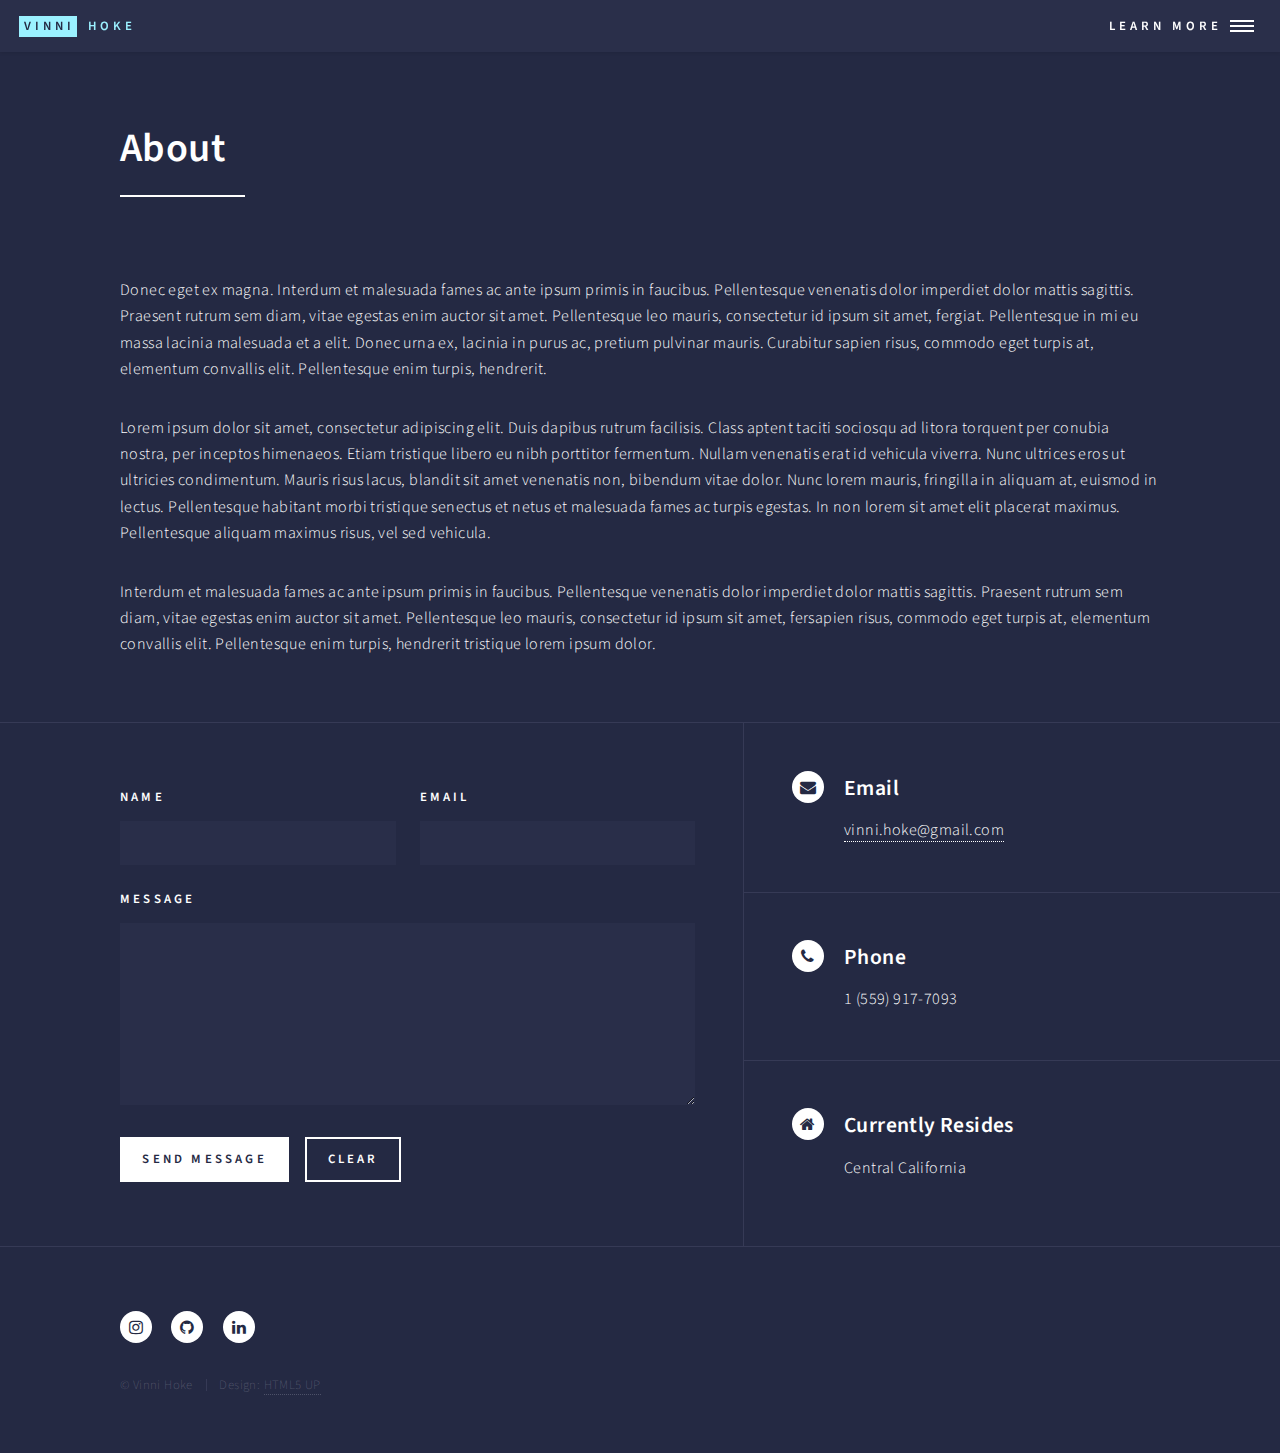
==== commit c0536b26: "Push for Github Pages" ====
--- a/about.html
+++ b/about.html
@@ -116,7 +116,7 @@
 								<li><a href="https://bit.ly/2JGP8pr" class="icon alt fa-linkedin"><span class="label">LinkedIn</span></a></li>
 							</ul>
 							<ul class="copyright">
-								<li>&copy; Untitled</li><li>Design: <a href="https://html5up.net">HTML5 UP</a></li>
+								<li>&copy; Vinni Hoke</li><li>Design: <a href="https://html5up.net">HTML5 UP</a></li>
 							</ul>
 						</div>
 					</footer>
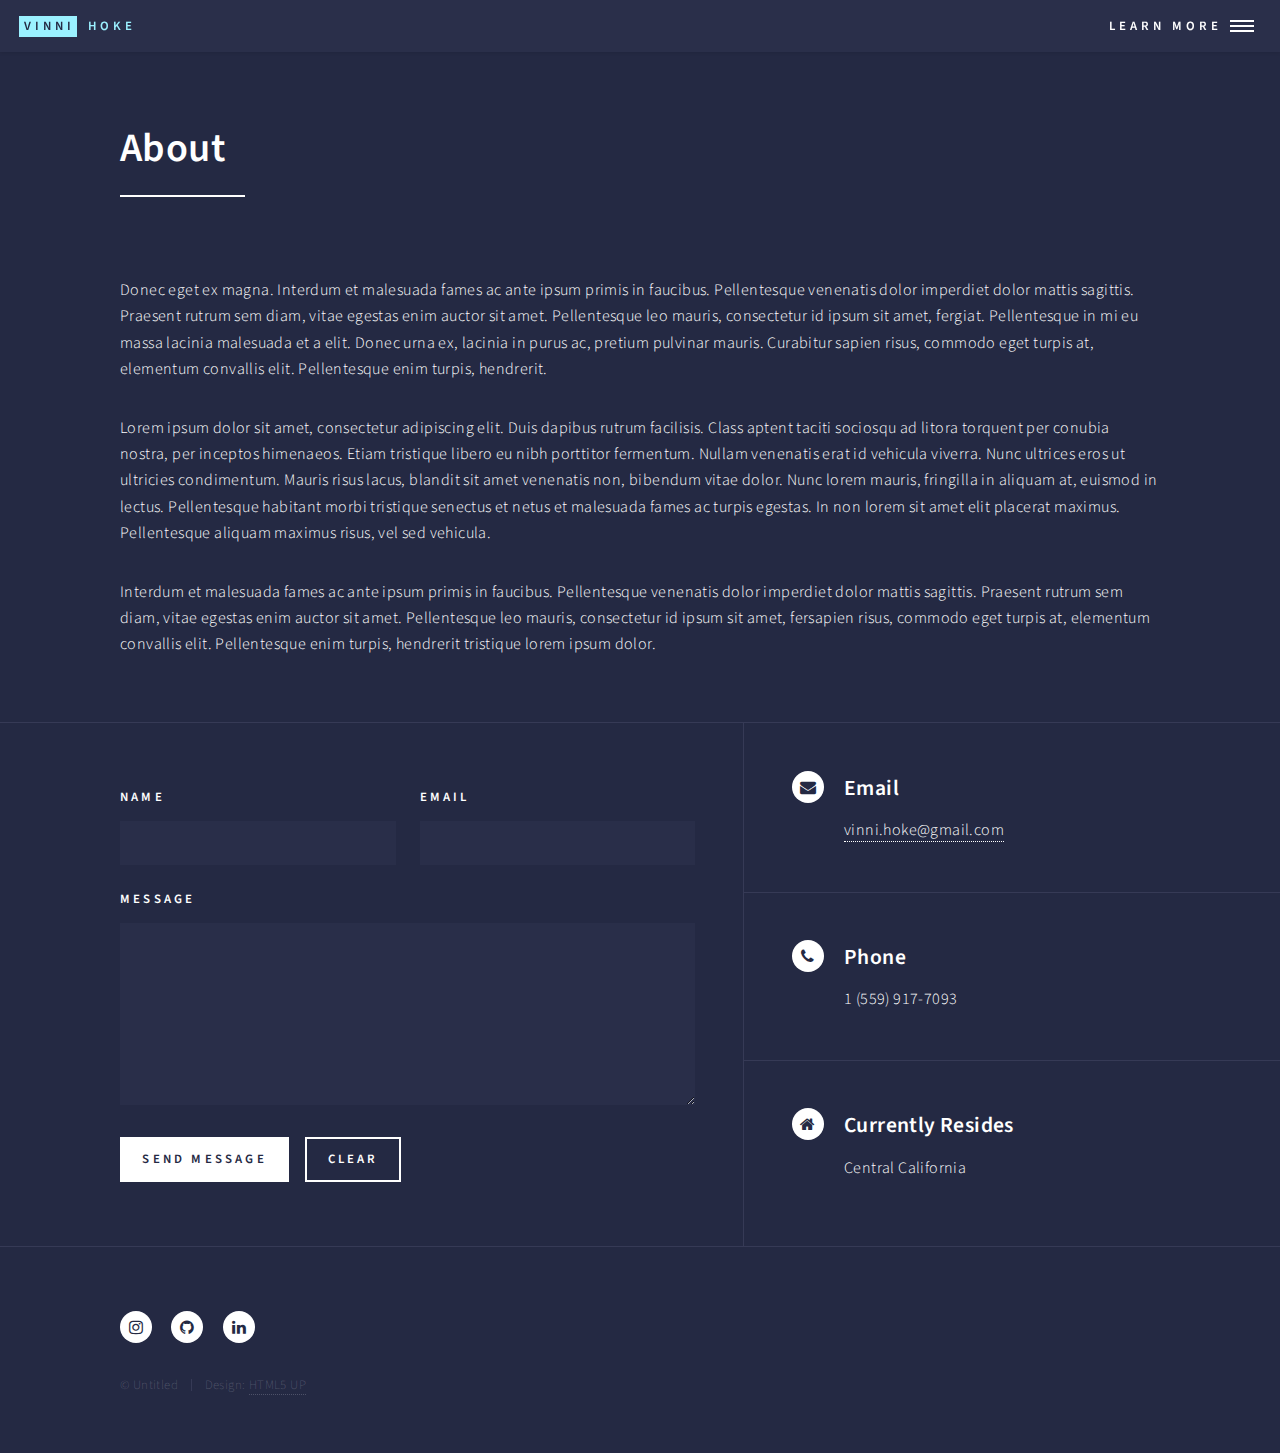
==== commit 88e42624: "Merge pull request #1 from vinnihoke/vinni-hoke" ====
--- a/about.html
+++ b/about.html
@@ -116,7 +116,7 @@
 								<li><a href="https://bit.ly/2JGP8pr" class="icon alt fa-linkedin"><span class="label">LinkedIn</span></a></li>
 							</ul>
 							<ul class="copyright">
-								<li>&copy; Vinni Hoke</li><li>Design: <a href="https://html5up.net">HTML5 UP</a></li>
+								<li>&copy; Untitled</li><li>Design: <a href="https://html5up.net">HTML5 UP</a></li>
 							</ul>
 						</div>
 					</footer>
